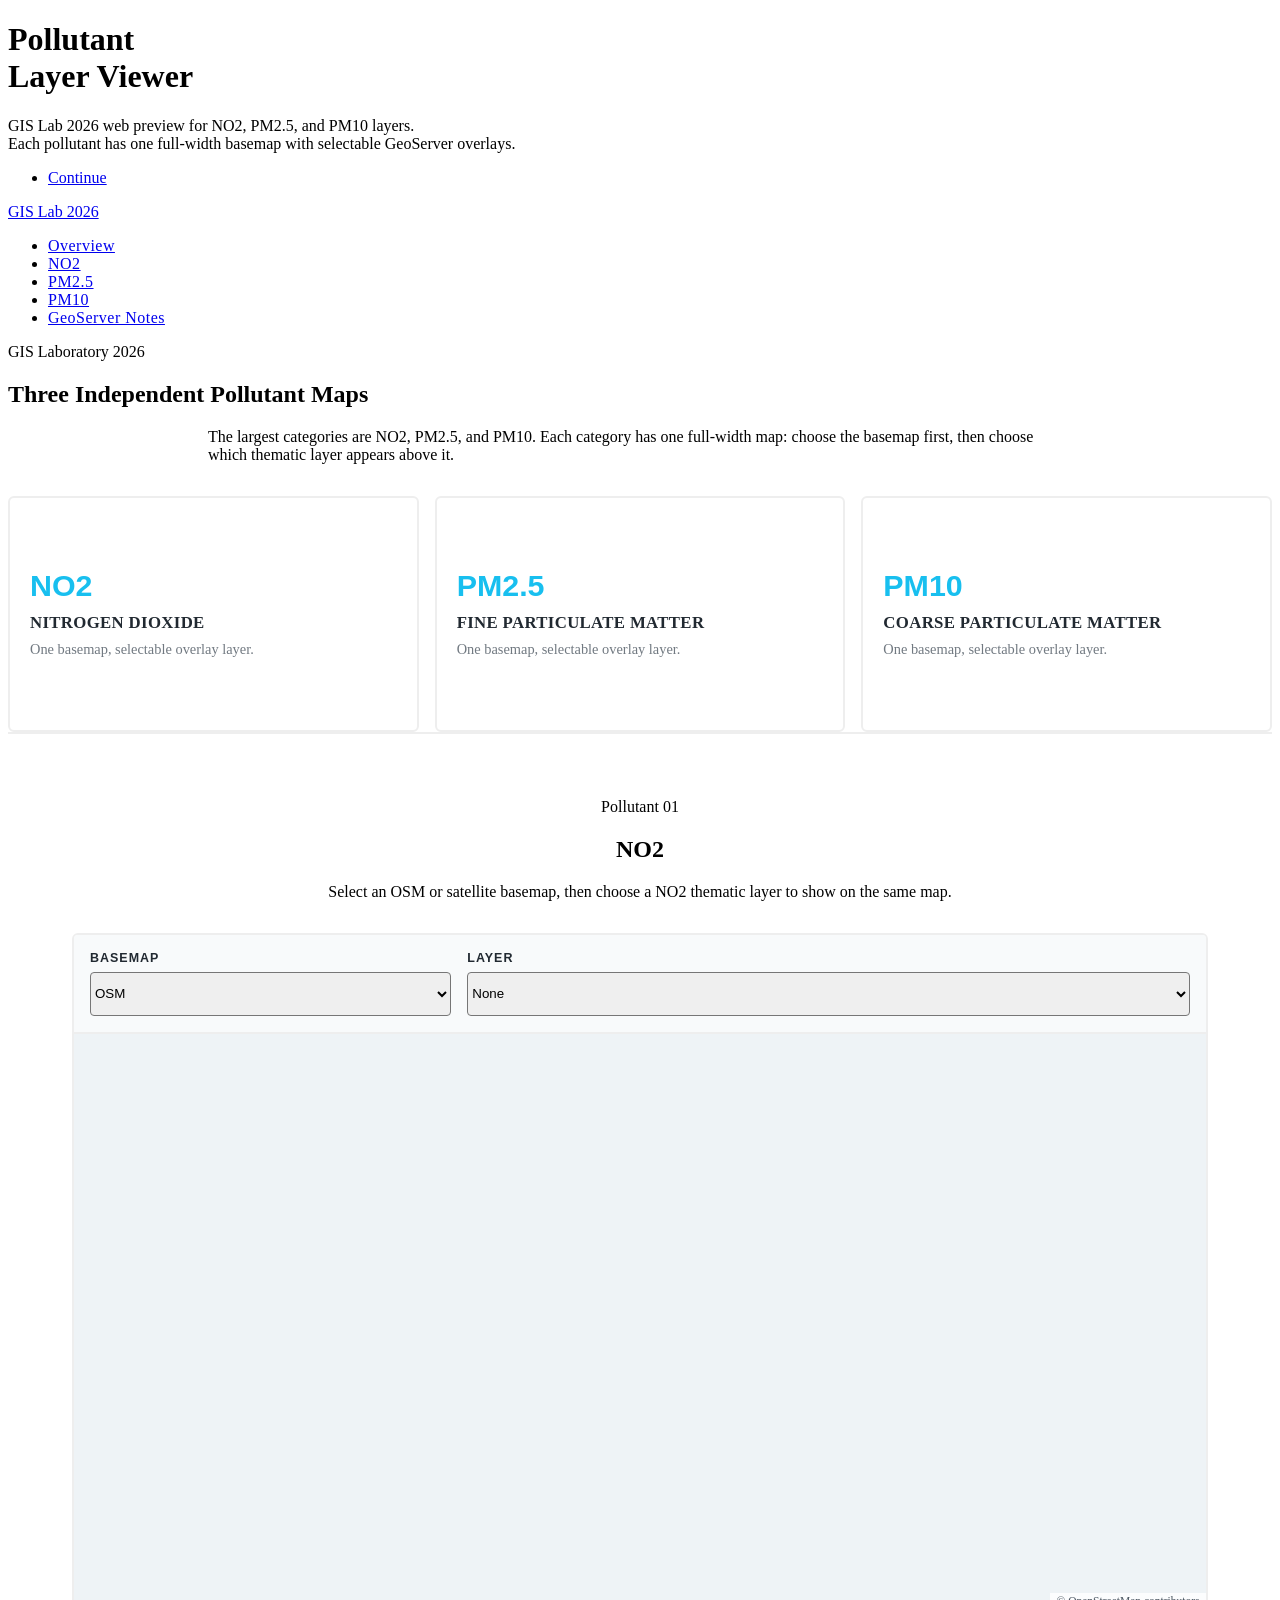
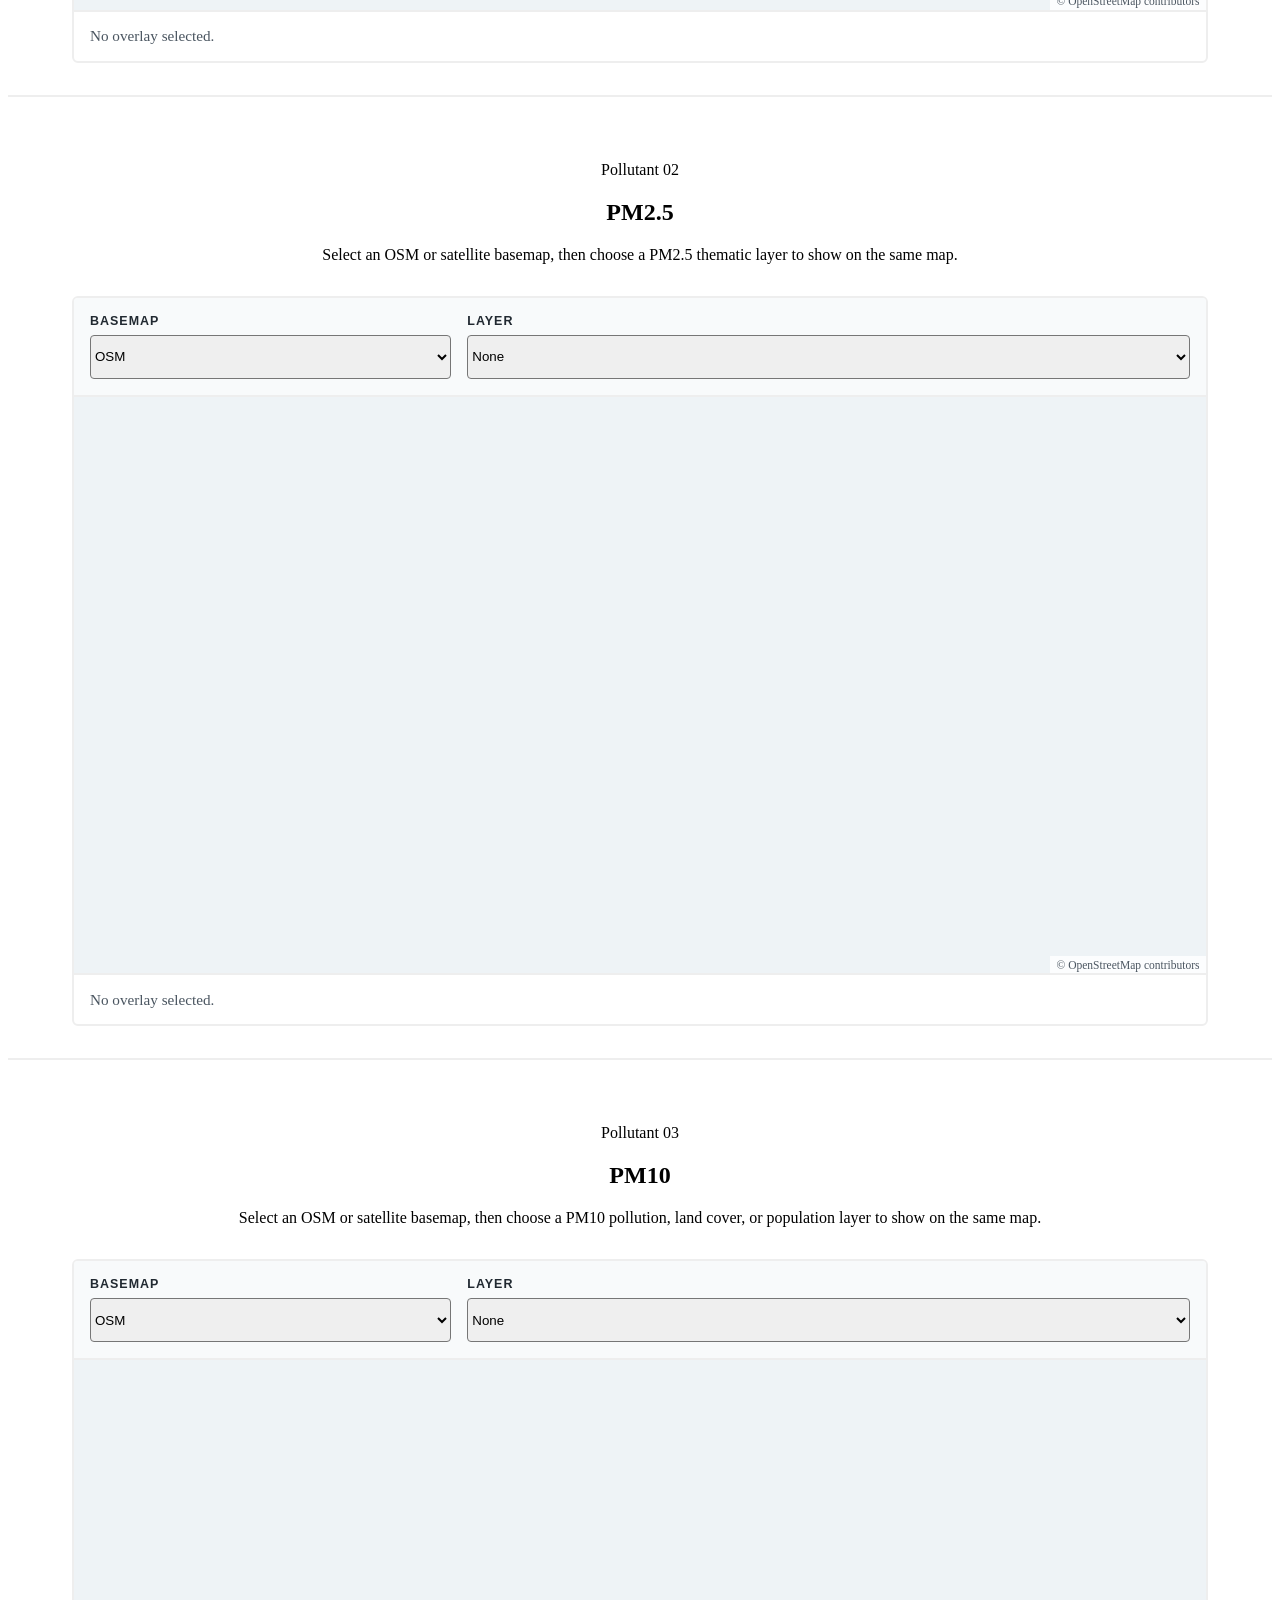
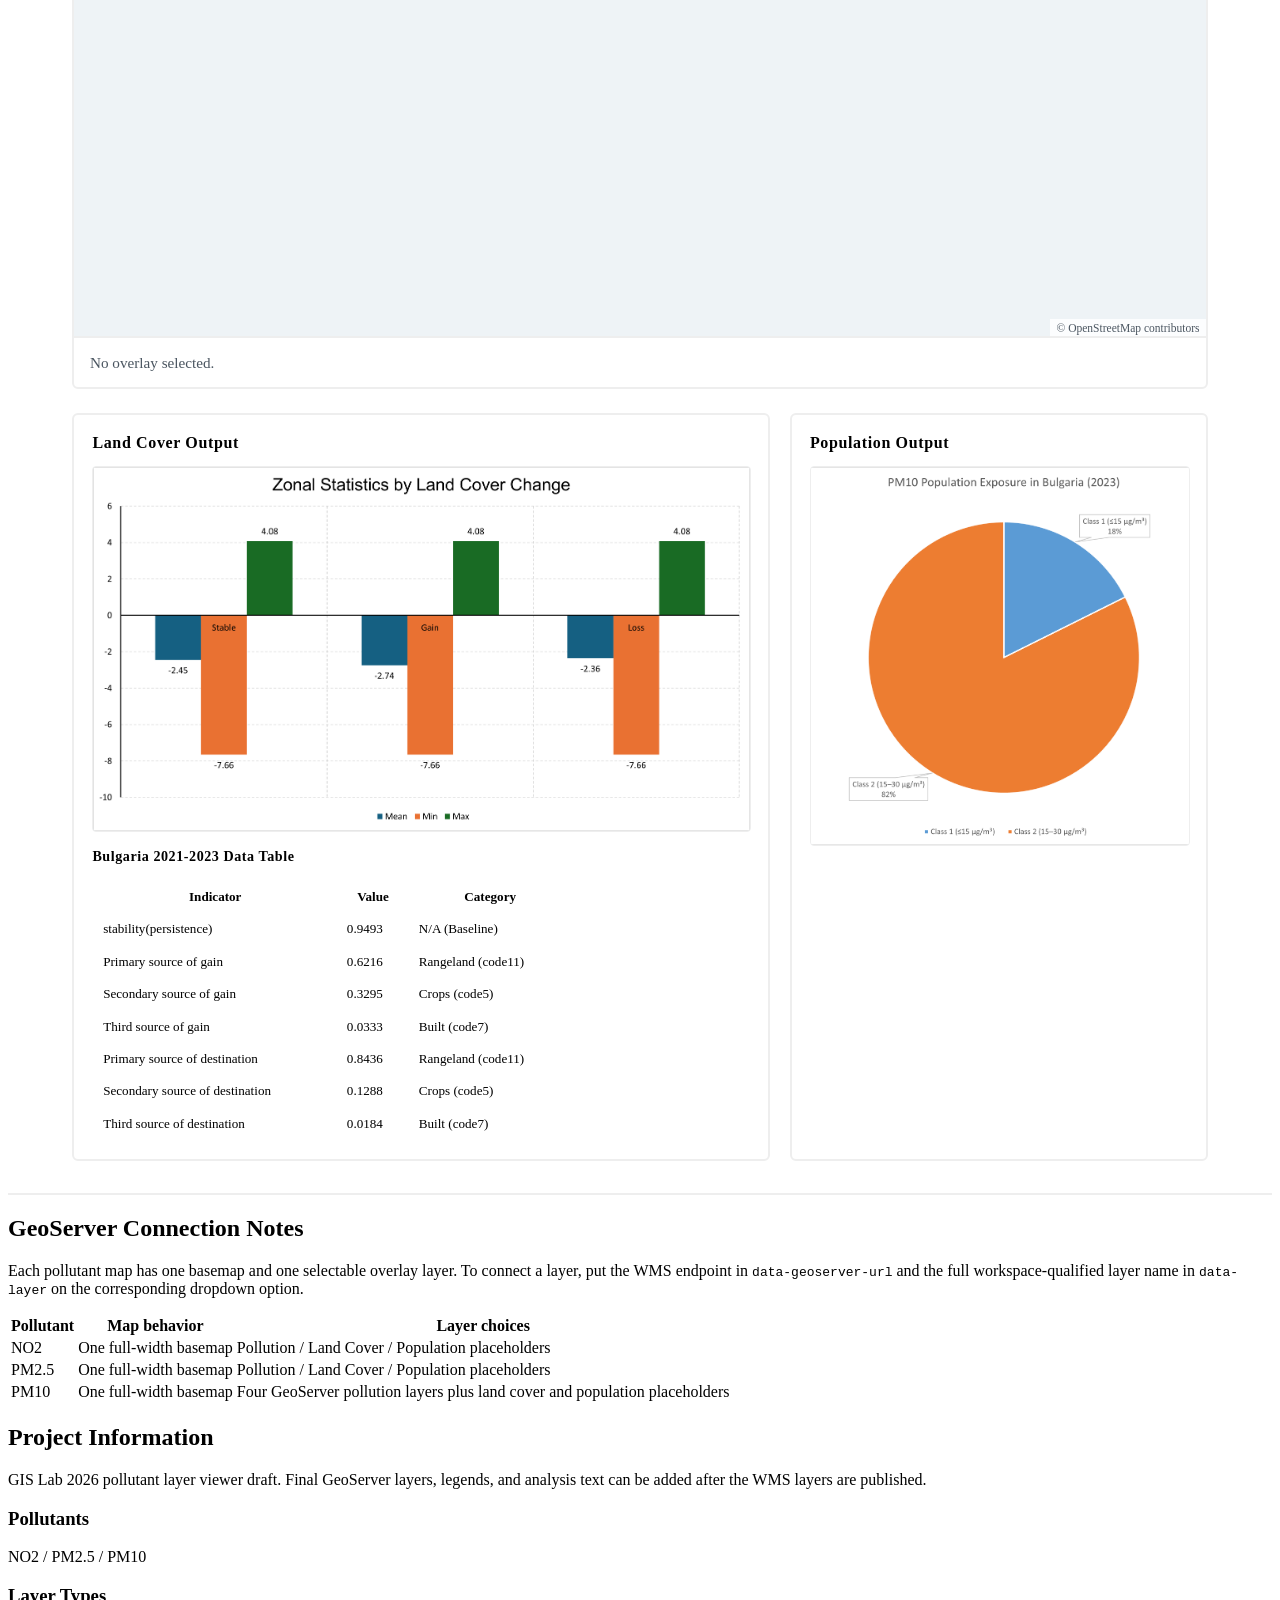
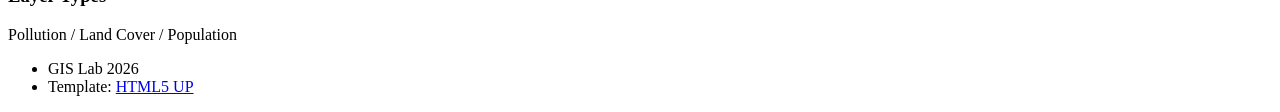
==== index.html @ b51a2e6c "Use one selectable map per pollutant" ====
<!DOCTYPE HTML>
<!--
	Massively by HTML5 UP
	html5up.net | @ajlkn
	Free for personal and commercial use under the CCA 3.0 license (html5up.net/license)
-->
<html>
	<head>
		<title>GIS Lab 2026 - Pollutant Layer Viewer</title>
		<meta charset="utf-8" />
		<meta name="viewport" content="width=device-width, initial-scale=1, user-scalable=no" />
		<link rel="stylesheet" href="assets/css/main.css" />
		<link rel="stylesheet" href="assets/css/custom.css?v=20260602-map3" />
		<noscript><link rel="stylesheet" href="assets/css/noscript.css" /></noscript>
	</head>
	<body class="is-preload">

		<div id="wrapper" class="fade-in">

			<div id="intro">
				<h1>Pollutant<br />Layer Viewer</h1>
				<p>GIS Lab 2026 web preview for NO2, PM2.5, and PM10 layers. <br />Each pollutant has one full-width basemap with selectable GeoServer overlays.</p>
				<ul class="actions">
					<li><a href="#main" class="button icon solid solo fa-arrow-down scrolly">Continue</a></li>
				</ul>
			</div>

			<header id="header">
				<a href="index.html" class="logo">GIS Lab 2026</a>
			</header>

			<nav id="nav">
				<ul class="links">
					<li class="active"><a href="#overview">Overview</a></li>
					<li><a href="#no2">NO2</a></li>
					<li><a href="#pm25">PM2.5</a></li>
					<li><a href="#pm10">PM10</a></li>
					<li><a href="#notes">GeoServer Notes</a></li>
				</ul>
			</nav>

			<div id="main">

				<article id="overview" class="post featured lab-overview">
					<header class="major">
						<span class="date">GIS Laboratory 2026</span>
						<h2>Three Independent Pollutant Maps</h2>
						<p>The largest categories are NO2, PM2.5, and PM10. Each category has one full-width map: choose the basemap first, then choose which thematic layer appears above it.</p>
					</header>
					<div class="summary-grid">
						<a class="summary-tile" href="#no2">
							<span class="summary-code">NO2</span>
							<strong>Nitrogen dioxide</strong>
							<small>One basemap, selectable overlay layer.</small>
						</a>
						<a class="summary-tile" href="#pm25">
							<span class="summary-code">PM2.5</span>
							<strong>Fine particulate matter</strong>
							<small>One basemap, selectable overlay layer.</small>
						</a>
						<a class="summary-tile" href="#pm10">
							<span class="summary-code">PM10</span>
							<strong>Coarse particulate matter</strong>
							<small>One basemap, selectable overlay layer.</small>
						</a>
					</div>
				</article>

				<section class="pollutant-section" id="no2">
					<header class="major section-heading">
						<span class="date">Pollutant 01</span>
						<h2>NO2</h2>
						<p>Select an OSM or satellite basemap, then choose a NO2 thematic layer to show on the same map.</p>
					</header>
					<div class="pollutant-map-shell">
						<div class="map-toolbar">
							<label for="no2-basemap">
								Basemap
								<select id="no2-basemap" class="basemap-select">
									<option value="osm">OSM</option>
									<option value="satellite">Satellite</option>
								</select>
							</label>
							<label for="no2-layer">
								Layer
								<select id="no2-layer" class="layer-select">
									<option value="none">None</option>
									<option value="pollution" data-label="NO2 Pollution" data-layer="your_workspace:no2_pollution" data-geoserver-url="">Pollution</option>
									<option value="landcover" data-label="NO2 Land Cover" data-layer="your_workspace:no2_landcover" data-geoserver-url="">Land Cover</option>
									<option value="population" data-label="NO2 Population" data-layer="your_workspace:no2_population" data-geoserver-url="">Population</option>
								</select>
							</label>
						</div>
						<div class="pollutant-map" id="no2-map" data-map-center-lat="42.7" data-map-center-lng="25.4" data-map-zoom="7"></div>
						<p class="map-status">No overlay selected.</p>
					</div>
				</section>

				<section class="pollutant-section" id="pm25">
					<header class="major section-heading">
						<span class="date">Pollutant 02</span>
						<h2>PM2.5</h2>
						<p>Select an OSM or satellite basemap, then choose a PM2.5 thematic layer to show on the same map.</p>
					</header>
					<div class="pollutant-map-shell">
						<div class="map-toolbar">
							<label for="pm25-basemap">
								Basemap
								<select id="pm25-basemap" class="basemap-select">
									<option value="osm">OSM</option>
									<option value="satellite">Satellite</option>
								</select>
							</label>
							<label for="pm25-layer">
								Layer
								<select id="pm25-layer" class="layer-select">
									<option value="none">None</option>
									<option value="pollution" data-label="PM2.5 Pollution" data-layer="your_workspace:pm25_pollution" data-geoserver-url="">Pollution</option>
									<option value="landcover" data-label="PM2.5 Land Cover" data-layer="your_workspace:pm25_landcover" data-geoserver-url="">Land Cover</option>
									<option value="population" data-label="PM2.5 Population" data-layer="your_workspace:pm25_population" data-geoserver-url="">Population</option>
								</select>
							</label>
						</div>
						<div class="pollutant-map" id="pm25-map" data-map-center-lat="42.7" data-map-center-lng="25.4" data-map-zoom="7"></div>
						<p class="map-status">No overlay selected.</p>
					</div>
				</section>

				<section class="pollutant-section" id="pm10">
					<header class="major section-heading">
						<span class="date">Pollutant 03</span>
						<h2>PM10</h2>
						<p>Select an OSM or satellite basemap, then choose a PM10 pollution, land cover, or population layer to show on the same map.</p>
					</header>
					<div class="pollutant-map-shell">
						<div class="map-toolbar">
							<label for="pm10-basemap">
								Basemap
								<select id="pm10-basemap" class="basemap-select">
									<option value="osm">OSM</option>
									<option value="satellite">Satellite</option>
								</select>
							</label>
							<label for="pm10-layer">
								Layer
								<select id="pm10-layer" class="layer-select">
									<option value="none">None</option>
									<optgroup label="Pollution">
										<option value="bg-2023-12" data-label="BG 2023 12" data-layer="Bulgaria_GIS_pm10_localtest:BG_2023_12" data-geoserver-url="http://localhost:8082/geoserver/Bulgaria_GIS_pm10_localtest/wms">BG 2023 12</option>
										<option value="average-2023" data-label="Average PM10 2023" data-layer="Bulgaria_GIS_pm10_localtest:Bulgaria_average_pm10_2023" data-geoserver-url="http://localhost:8082/geoserver/Bulgaria_GIS_pm10_localtest/wms">Average PM10 2023</option>
										<option value="amac" data-label="PM10 AMAC 2021-2023" data-layer="Bulgaria_GIS_pm10_localtest:Bulgaria_pm10_2021_2023_AMAC_map" data-geoserver-url="http://localhost:8082/geoserver/Bulgaria_GIS_pm10_localtest/wms">PM10 AMAC 2021-2023</option>
										<option value="concentration-2023" data-label="PM10 Concentration 2023" data-layer="Bulgaria_GIS_pm10_localtest:Bulgaria_pm10_concentration_map_2023" data-geoserver-url="http://localhost:8082/geoserver/Bulgaria_GIS_pm10_localtest/wms">PM10 Concentration 2023</option>
									</optgroup>
									<optgroup label="Land Cover">
										<option value="landcover" data-label="PM10 Land Cover" data-layer="your_workspace:pm10_landcover" data-geoserver-url="">Land Cover</option>
									</optgroup>
									<optgroup label="Population">
										<option value="population" data-label="PM10 Population" data-layer="your_workspace:pm10_population" data-geoserver-url="">Population</option>
									</optgroup>
								</select>
							</label>
						</div>
						<div class="pollutant-map" id="pm10-map" data-map-center-lat="42.7" data-map-center-lng="25.4" data-map-zoom="7"></div>
						<p class="map-status">No overlay selected.</p>
					</div>
					<div class="supporting-grid">
						<article class="supporting-output">
							<h3>Land Cover Output</h3>
							<img src="assets/data/landcover/zonal-statistics-lcc.png" alt="Zonal Statistics by Land Cover Change" />
							<h4>Bulgaria 2021-2023 Data Table</h4>
							<div class="table-wrapper">
								<table class="compact-data-table">
									<thead>
										<tr>
											<th>Indicator</th>
											<th>Value</th>
											<th>Category</th>
										</tr>
									</thead>
									<tbody>
										<tr><td>stability(persistence)</td><td>0.9493</td><td>N/A (Baseline)</td></tr>
										<tr><td>Primary source of gain</td><td>0.6216</td><td>Rangeland (code11)</td></tr>
										<tr><td>Secondary source of gain</td><td>0.3295</td><td>Crops (code5)</td></tr>
										<tr><td>Third source of gain</td><td>0.0333</td><td>Built (code7)</td></tr>
										<tr><td>Primary source of destination</td><td>0.8436</td><td>Rangeland (code11)</td></tr>
										<tr><td>Secondary source of destination</td><td>0.1288</td><td>Crops (code5)</td></tr>
										<tr><td>Third source of destination</td><td>0.0184</td><td>Built (code7)</td></tr>
									</tbody>
								</table>
							</div>
						</article>
						<article class="supporting-output">
							<h3>Population Output</h3>
							<img src="assets/data/population/pm10-population-exposure.png" alt="PM10 Population Exposure in Bulgaria 2023" />
						</article>
					</div>
				</section>

				<section class="post lab-notes" id="notes">
					<header>
						<h2>GeoServer Connection Notes</h2>
					</header>
					<p>Each pollutant map has one basemap and one selectable overlay layer. To connect a layer, put the WMS endpoint in <code>data-geoserver-url</code> and the full workspace-qualified layer name in <code>data-layer</code> on the corresponding dropdown option.</p>
					<table>
						<thead>
							<tr>
								<th>Pollutant</th>
								<th>Map behavior</th>
								<th>Layer choices</th>
							</tr>
						</thead>
						<tbody>
							<tr>
								<td>NO2</td>
								<td>One full-width basemap</td>
								<td>Pollution / Land Cover / Population placeholders</td>
							</tr>
							<tr>
								<td>PM2.5</td>
								<td>One full-width basemap</td>
								<td>Pollution / Land Cover / Population placeholders</td>
							</tr>
							<tr>
								<td>PM10</td>
								<td>One full-width basemap</td>
								<td>Four GeoServer pollution layers plus land cover and population placeholders</td>
							</tr>
						</tbody>
					</table>
				</section>

			</div>

			<footer id="footer">
				<section>
					<h2>Project Information</h2>
					<p>GIS Lab 2026 pollutant layer viewer draft. Final GeoServer layers, legends, and analysis text can be added after the WMS layers are published.</p>
				</section>
				<section class="split contact">
					<section>
						<h3>Pollutants</h3>
						<p>NO2 / PM2.5 / PM10</p>
					</section>
					<section>
						<h3>Layer Types</h3>
						<p>Pollution / Land Cover / Population</p>
					</section>
				</section>
			</footer>

			<div id="copyright">
				<ul><li>GIS Lab 2026</li><li>Template: <a href="https://html5up.net">HTML5 UP</a></li></ul>
			</div>

		</div>

		<script src="assets/js/jquery.min.js"></script>
		<script src="assets/js/jquery.scrollex.min.js"></script>
		<script src="assets/js/jquery.scrolly.min.js"></script>
		<script src="assets/js/browser.min.js"></script>
		<script src="assets/js/breakpoints.min.js"></script>
		<script src="assets/js/util.js"></script>
		<script src="assets/js/main.js"></script>
		<script src="assets/js/map-demo.js?v=20260602-map3"></script>

	</body>
</html>
---- assets/css/custom.css ----
html {
	scroll-behavior: smooth;
}

#intro h1 {
	letter-spacing: 0;
}

#nav .links a {
	letter-spacing: 0.03em;
}

.lab-overview .major p,
.section-heading p {
	max-width: 54rem;
	margin-left: auto;
	margin-right: auto;
}

.summary-grid {
	display: grid;
	grid-template-columns: repeat(3, minmax(0, 1fr));
	gap: 1rem;
	margin-top: 2rem;
}

.summary-tile {
	border: solid 2px #eeeeee;
	border-radius: 6px;
	padding: 1.25rem;
	text-align: left;
	text-decoration: none;
	transition: border-color 0.2s ease, transform 0.2s ease;
	min-height: 12rem;
	display: flex;
	flex-direction: column;
	justify-content: center;
}

.summary-tile:hover {
	border-color: #18bfef;
	transform: translateY(-2px);
}

.summary-code {
	color: #18bfef;
	font-family: "Source Sans Pro", Helvetica, sans-serif;
	font-size: 1.9rem;
	font-weight: 900;
	line-height: 1;
	margin-bottom: 0.8rem;
}

.summary-tile strong {
	color: #212931;
	font-size: 1.05rem;
	letter-spacing: 0.02em;
	text-transform: uppercase;
}

.summary-tile small {
	color: #717981;
	font-size: 0.9rem;
	margin-top: 0.5rem;
}

.pollutant-section {
	padding: 4rem 4rem 2rem 4rem;
	border-top: solid 2px #eeeeee;
}

.section-heading {
	margin-bottom: 2rem;
	text-align: center;
}

.pollutant-map-shell {
	border: solid 2px #eeeeee;
	border-radius: 6px;
	background: #ffffff;
	overflow: hidden;
}

.map-toolbar {
	display: grid;
	grid-template-columns: minmax(0, 1fr) minmax(0, 2fr);
	gap: 1rem;
	padding: 1rem;
	background: #f8fafb;
	border-bottom: solid 2px #eeeeee;
}

.map-toolbar label {
	color: #212931;
	font-family: "Source Sans Pro", Helvetica, sans-serif;
	font-size: 0.78rem;
	font-weight: 900;
	letter-spacing: 0.08em;
	margin: 0;
	text-transform: uppercase;
}

.map-toolbar select {
	height: 2.75rem;
	margin-top: 0.45rem;
	width: 100%;
	border-radius: 4px;
}

.pollutant-map {
	width: 100%;
	height: 36rem;
	background: #eef3f6;
	overflow: hidden;
	position: relative;
}

.simple-map-tile {
	height: 256px;
	position: absolute;
	width: 256px;
}

.simple-map-overlay {
	height: 100%;
	inset: 0;
	object-fit: fill;
	pointer-events: none;
	position: absolute;
	width: 100%;
	z-index: 2;
}

.map-attribution {
	background: rgba(255, 255, 255, 0.86);
	bottom: 0;
	color: #4a5560;
	font-size: 0.72rem;
	padding: 0.15rem 0.4rem;
	position: absolute;
	right: 0;
	z-index: 3;
}

.map-status {
	border-top: solid 2px #eeeeee;
	color: #4a5560;
	font-size: 0.95rem;
	line-height: 1.45;
	margin: 0;
	padding: 0.85rem 1rem;
}

.supporting-grid {
	display: grid;
	grid-template-columns: minmax(0, 1.25fr) minmax(0, 0.75fr);
	gap: 1.25rem;
	margin-top: 1.5rem;
}

.supporting-output {
	border: solid 2px #eeeeee;
	border-radius: 6px;
	background: #ffffff;
	padding: 1.15rem;
}

.supporting-output h3 {
	font-size: 1rem;
	letter-spacing: 0.04em;
	margin: 0 0 0.9rem 0;
}

.supporting-output h4 {
	font-size: 0.88rem;
	letter-spacing: 0.04em;
	margin: 1rem 0 0.6rem 0;
}

.supporting-output img {
	display: block;
	width: 100%;
	max-height: 24rem;
	object-fit: contain;
	background: #f4f7f9;
	border: solid 1px #eeeeee;
	border-radius: 4px;
}

.table-wrapper {
	overflow-x: auto;
	margin-top: 0.9rem;
}

.compact-data-table {
	font-size: 0.82rem;
	margin-bottom: 0;
	min-width: 30rem;
}

.compact-data-table th,
.compact-data-table td {
	padding: 0.45rem 0.55rem;
	vertical-align: top;
}

.lab-notes {
	border-top: solid 2px #eeeeee;
}

.lab-notes h2 {
	letter-spacing: 0;
}

@media screen and (max-width: 980px) {
	.summary-grid,
	.supporting-grid {
		grid-template-columns: 1fr;
	}

	.pollutant-section {
		padding: 3rem 2rem 1rem 2rem;
	}

	.pollutant-map {
		height: 30rem;
	}
}

@media screen and (max-width: 640px) {
	.map-toolbar {
		grid-template-columns: 1fr;
	}
}

@media screen and (max-width: 480px) {
	.summary-code {
		font-size: 1.5rem;
	}

	.pollutant-map {
		height: 23rem;
	}

	.supporting-output img {
		max-height: 16rem;
	}
}
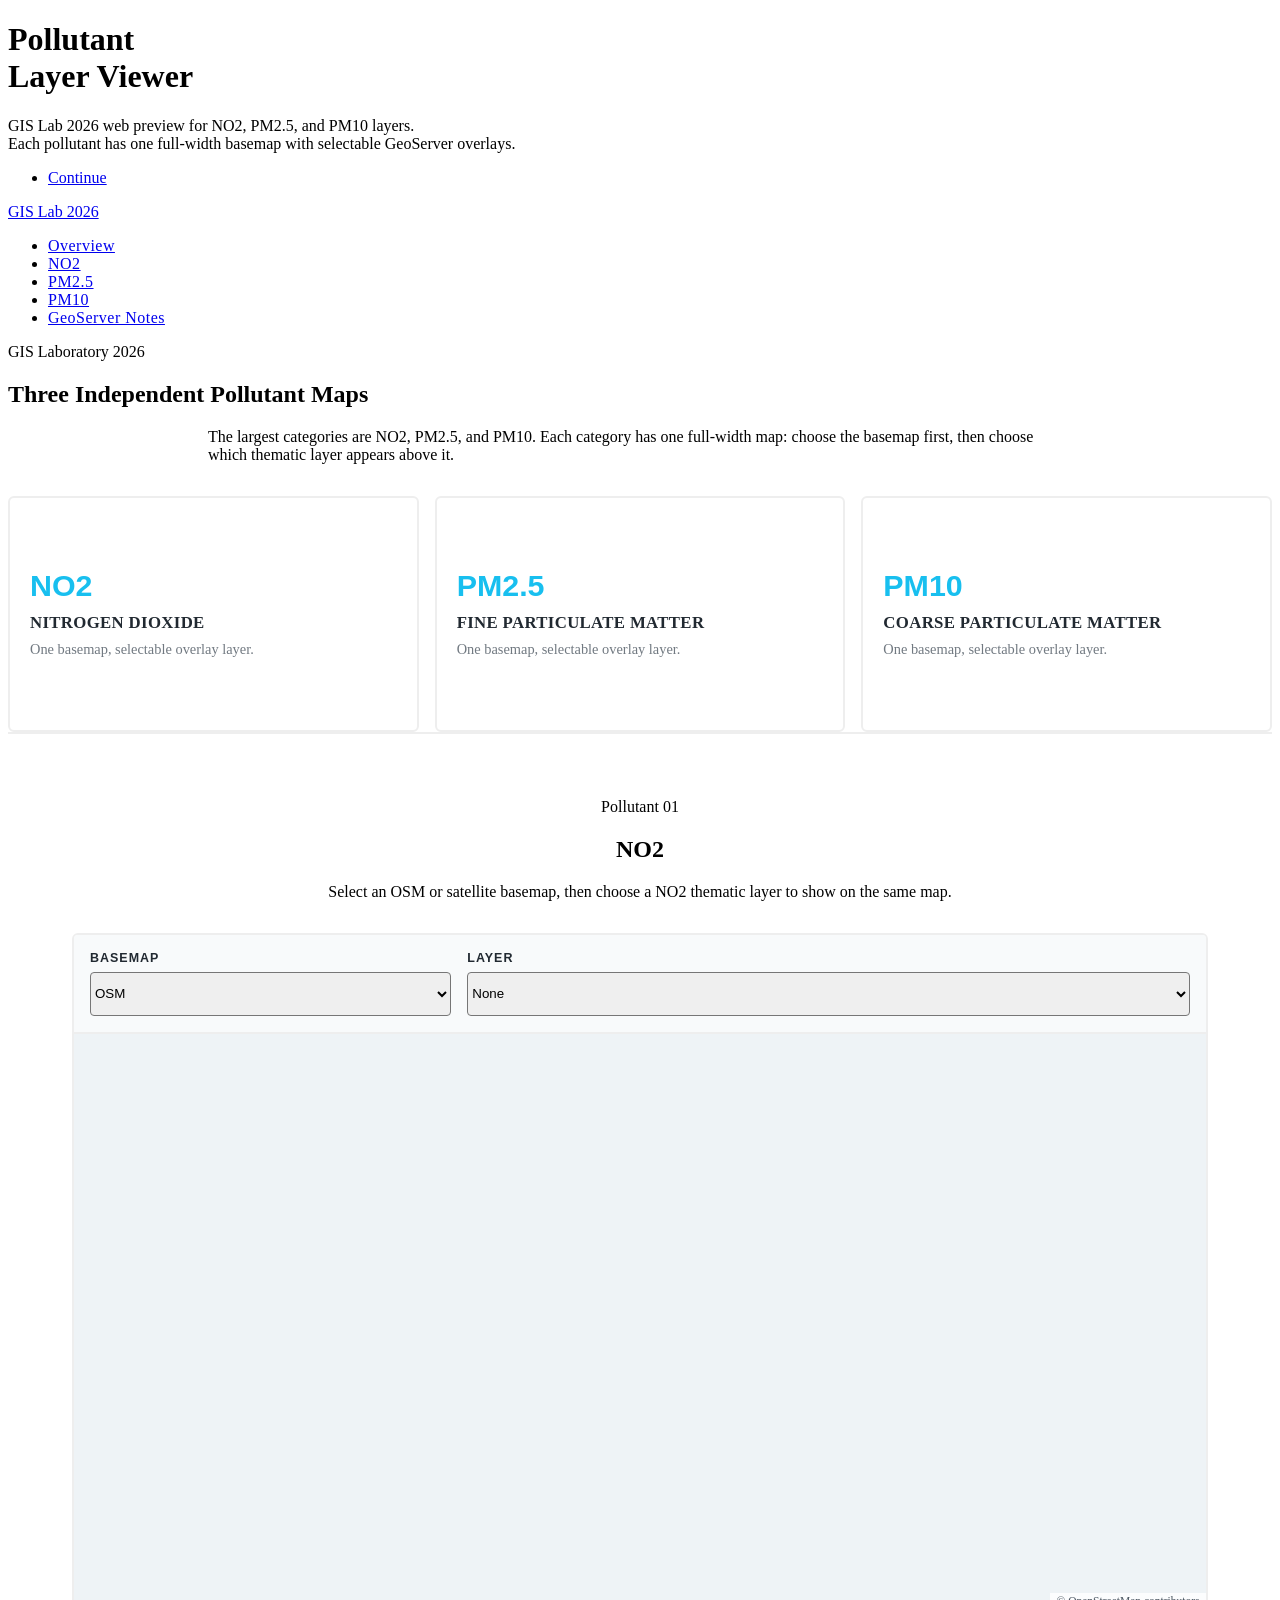
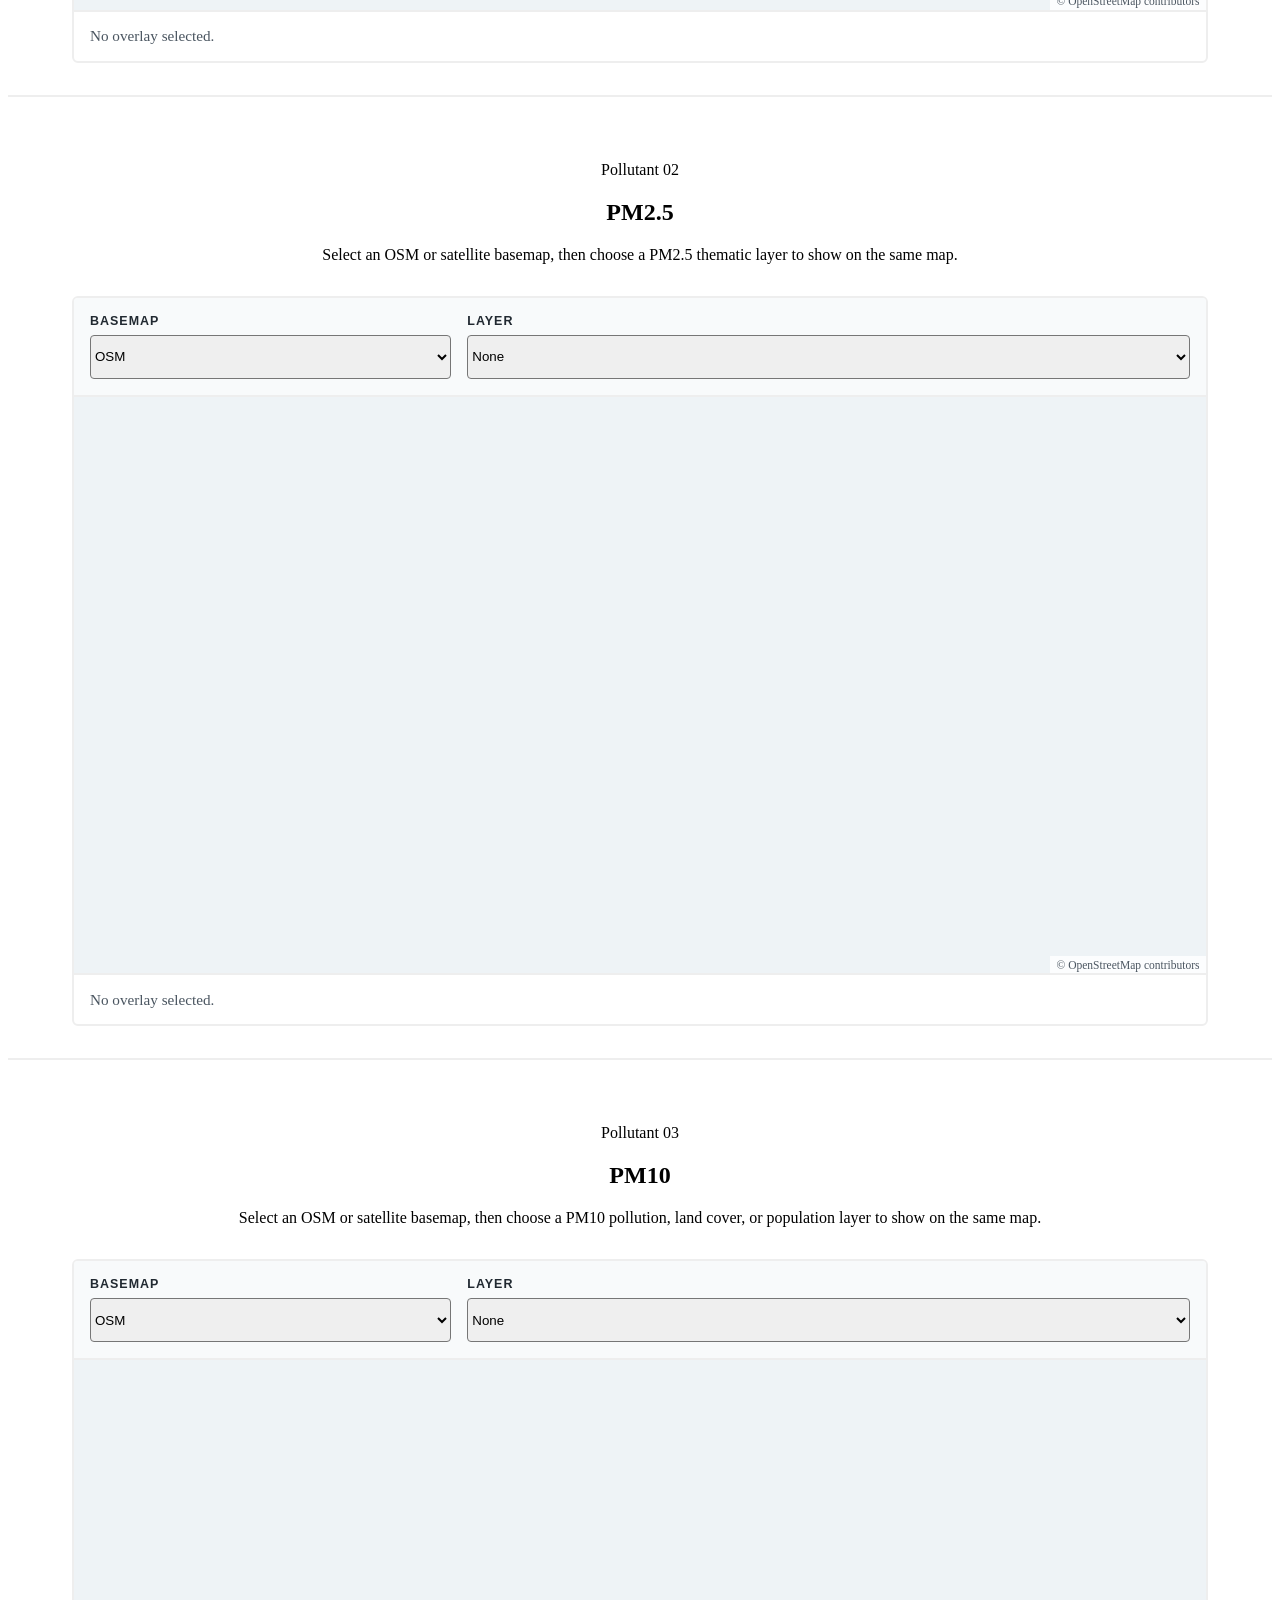
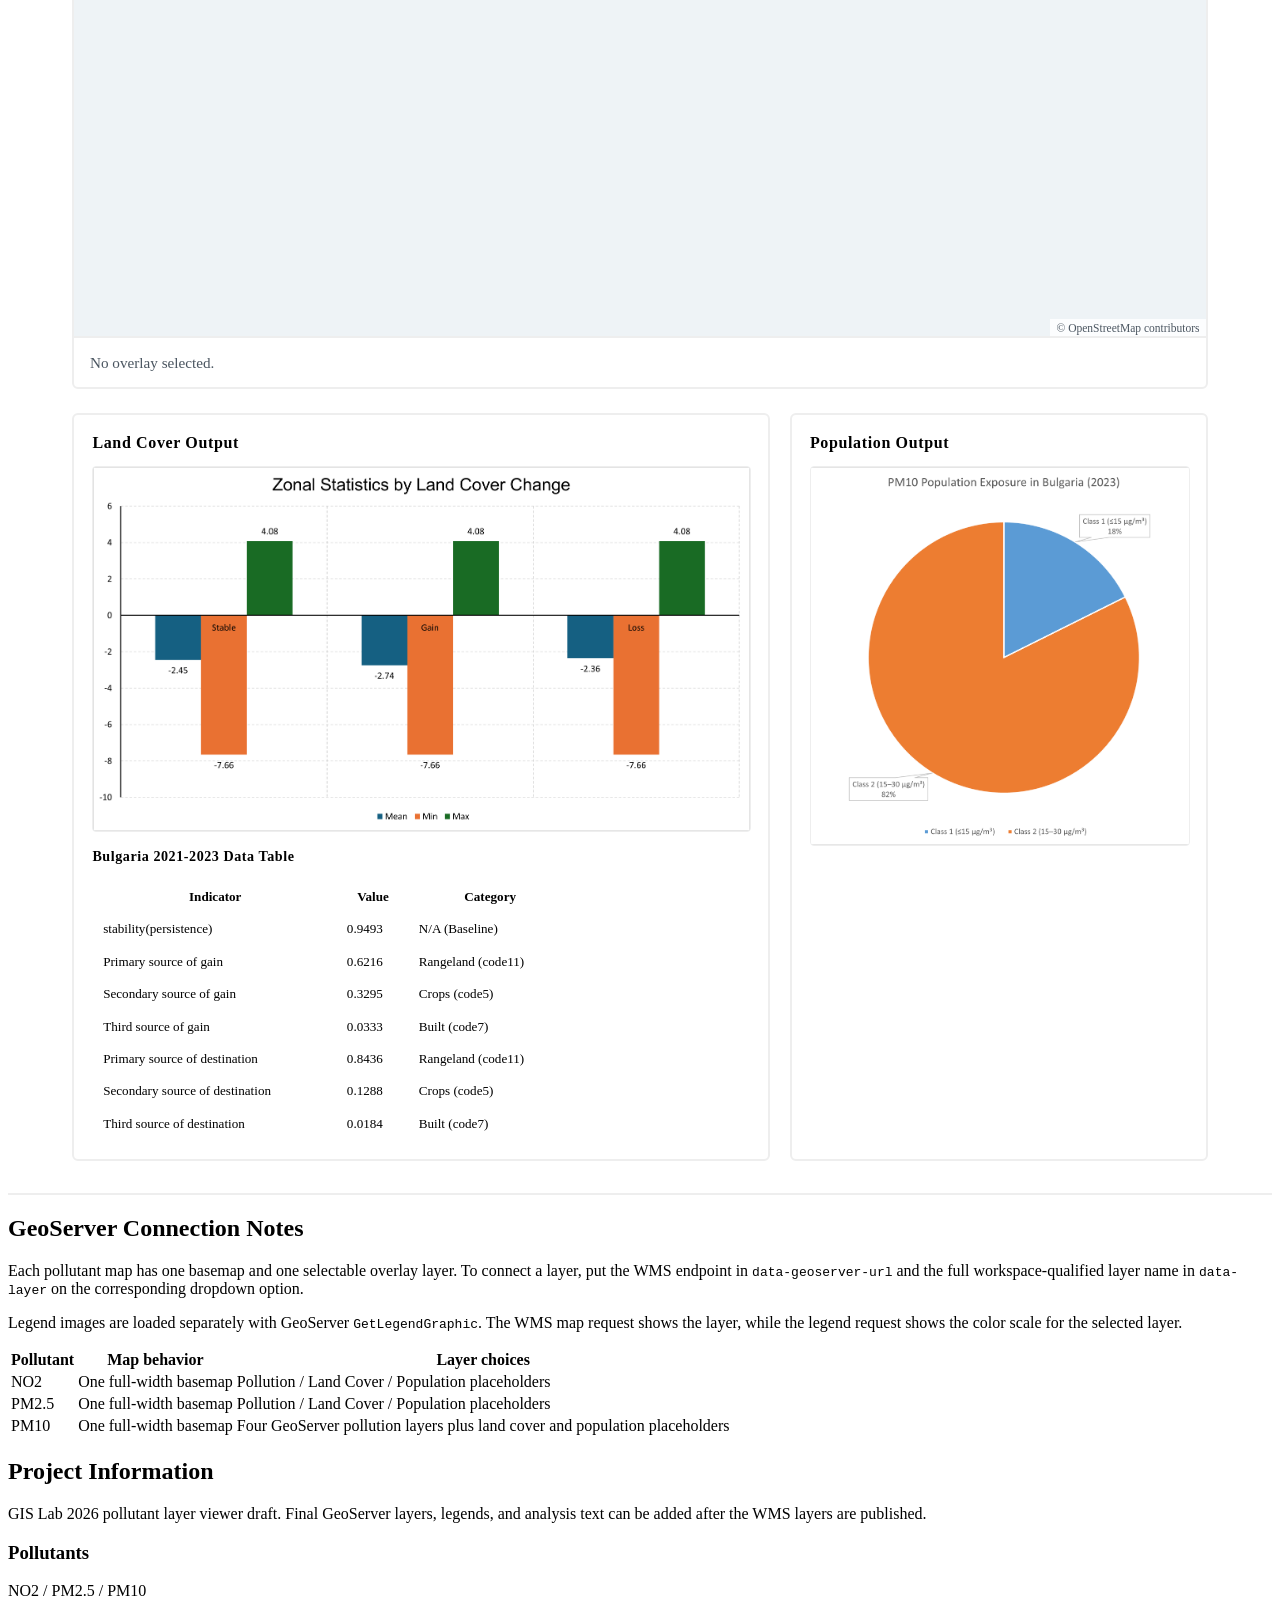
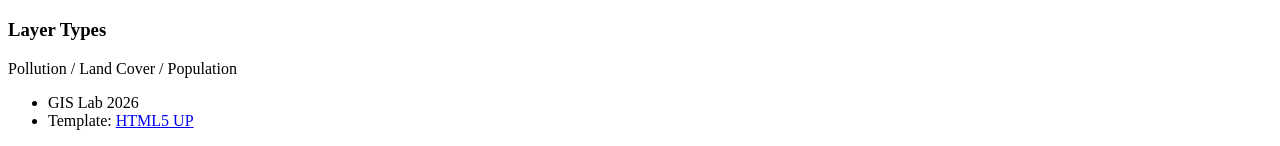
==== commit b48bb4ea: "Show GeoServer legends for selected layers" ====
--- a/index.html
+++ b/index.html
@@ -201,6 +201,7 @@
 						<h2>GeoServer Connection Notes</h2>
 					</header>
 					<p>Each pollutant map has one basemap and one selectable overlay layer. To connect a layer, put the WMS endpoint in <code>data-geoserver-url</code> and the full workspace-qualified layer name in <code>data-layer</code> on the corresponding dropdown option.</p>
+					<p>Legend images are loaded separately with GeoServer <code>GetLegendGraphic</code>. The WMS map request shows the layer, while the legend request shows the color scale for the selected layer.</p>
 					<table>
 						<thead>
 							<tr>
--- a/assets/css/custom.css
+++ b/assets/css/custom.css
@@ -151,6 +151,27 @@
 	padding: 0.85rem 1rem;
 }
 
+.map-legend {
+	border-top: solid 2px #eeeeee;
+	background: #ffffff;
+	padding: 1rem;
+}
+
+.map-legend h4 {
+	font-size: 0.85rem;
+	letter-spacing: 0.04em;
+	margin: 0 0 0.65rem 0;
+}
+
+.map-legend img {
+	display: block;
+	max-width: 100%;
+	background: #ffffff;
+	border: solid 1px #eeeeee;
+	border-radius: 4px;
+	padding: 0.45rem;
+}
+
 .supporting-grid {
 	display: grid;
 	grid-template-columns: minmax(0, 1.25fr) minmax(0, 0.75fr);
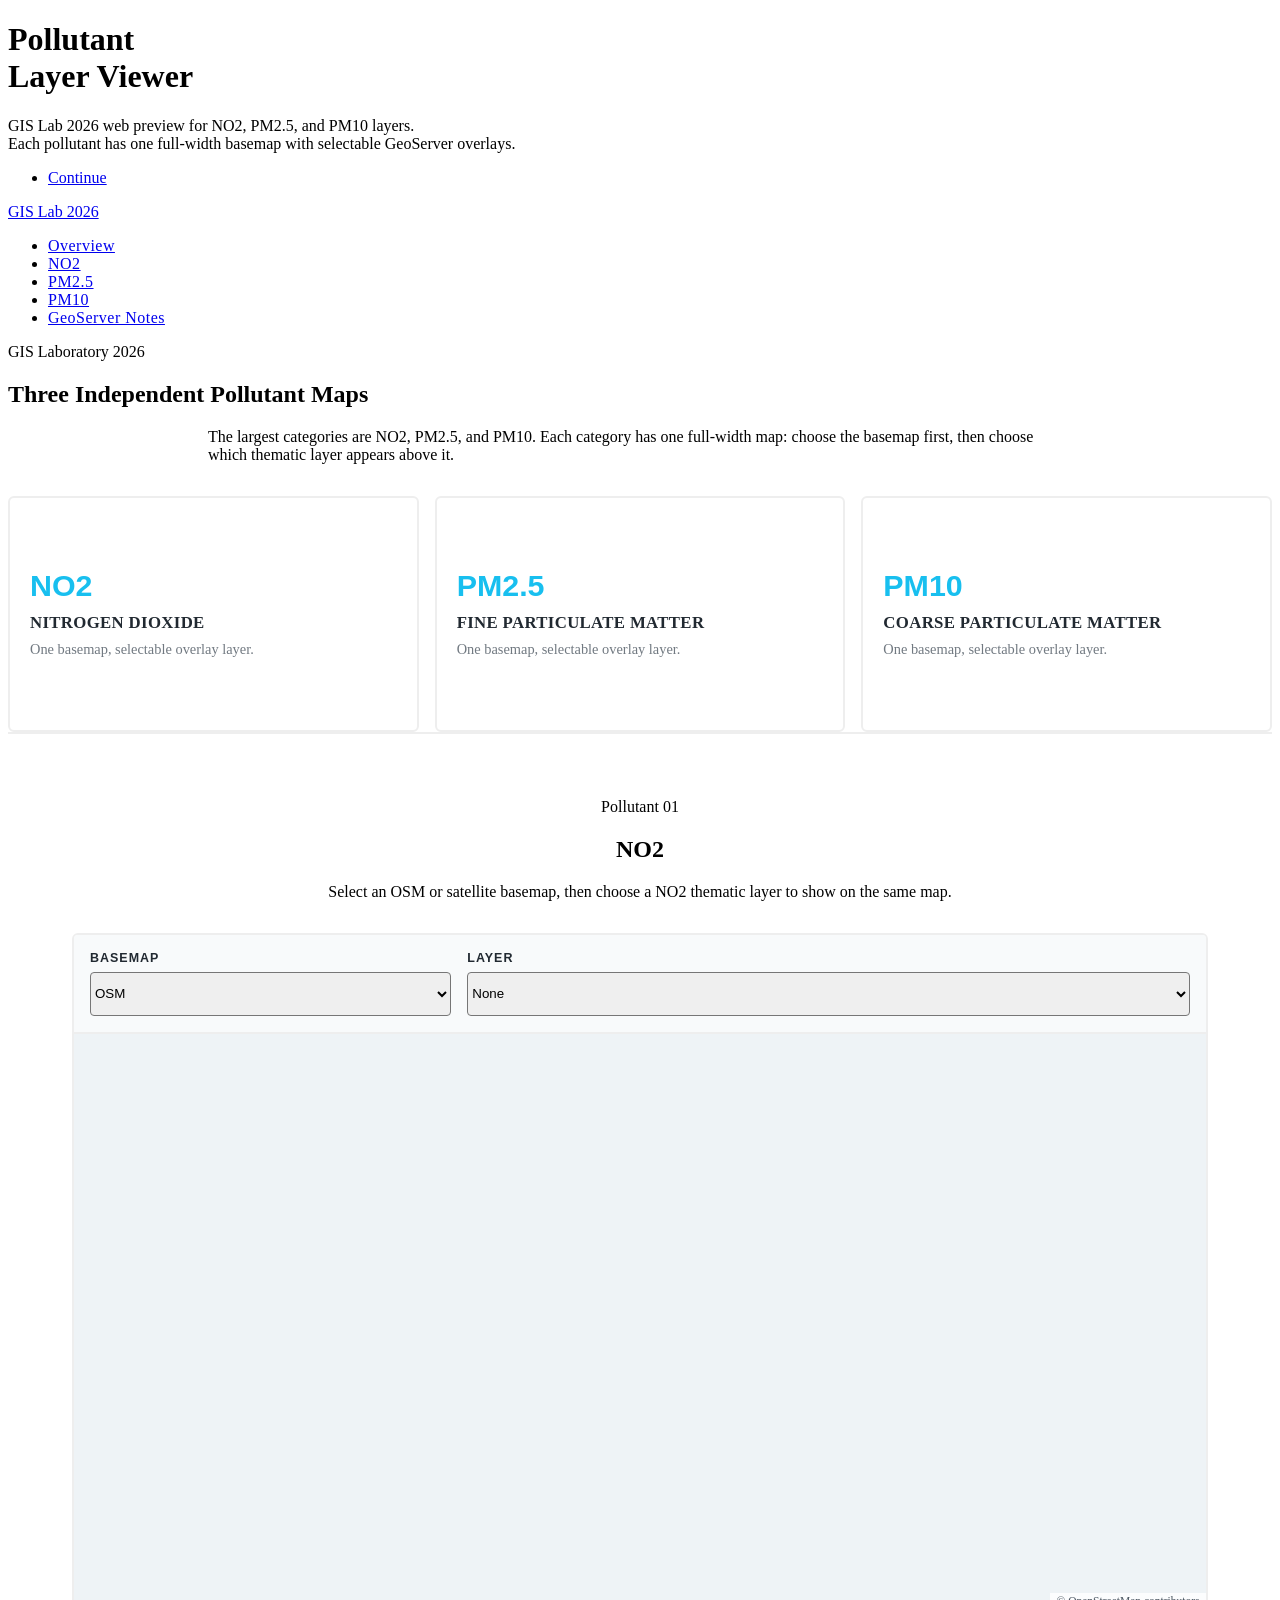
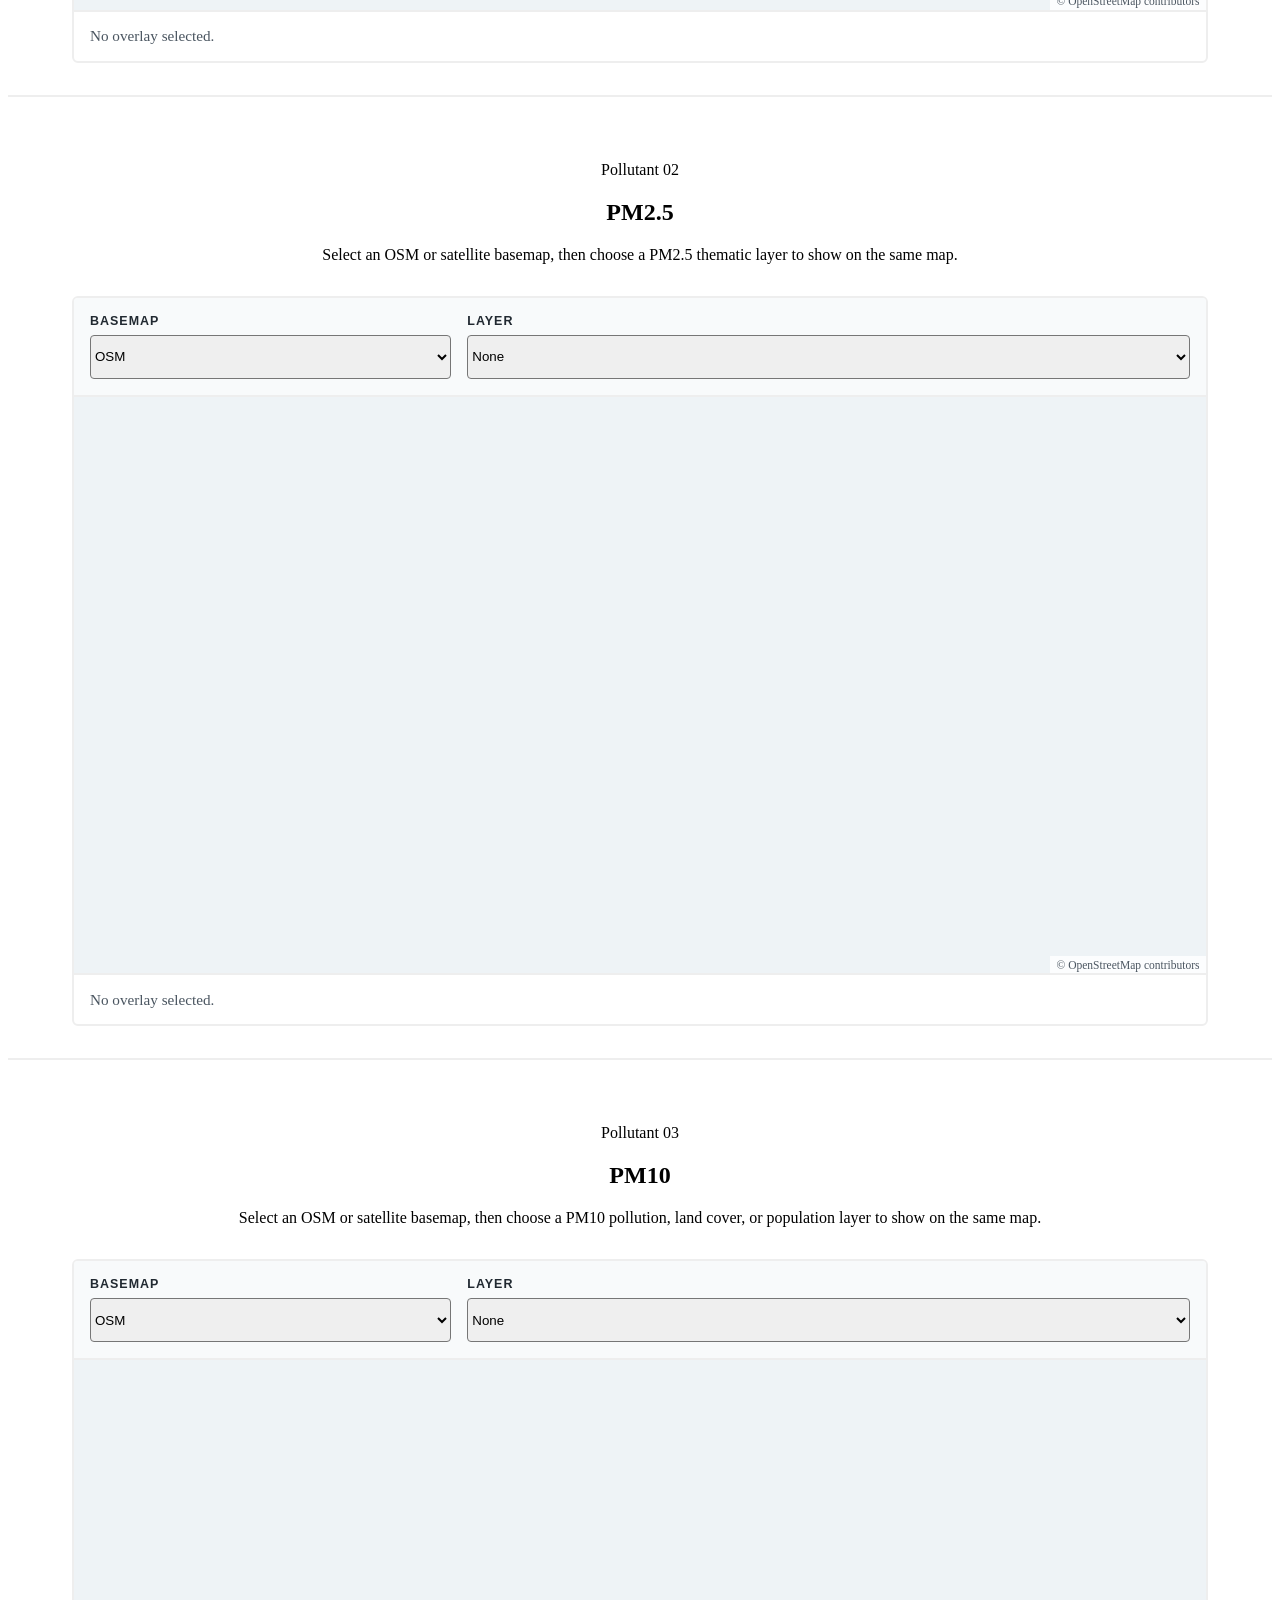
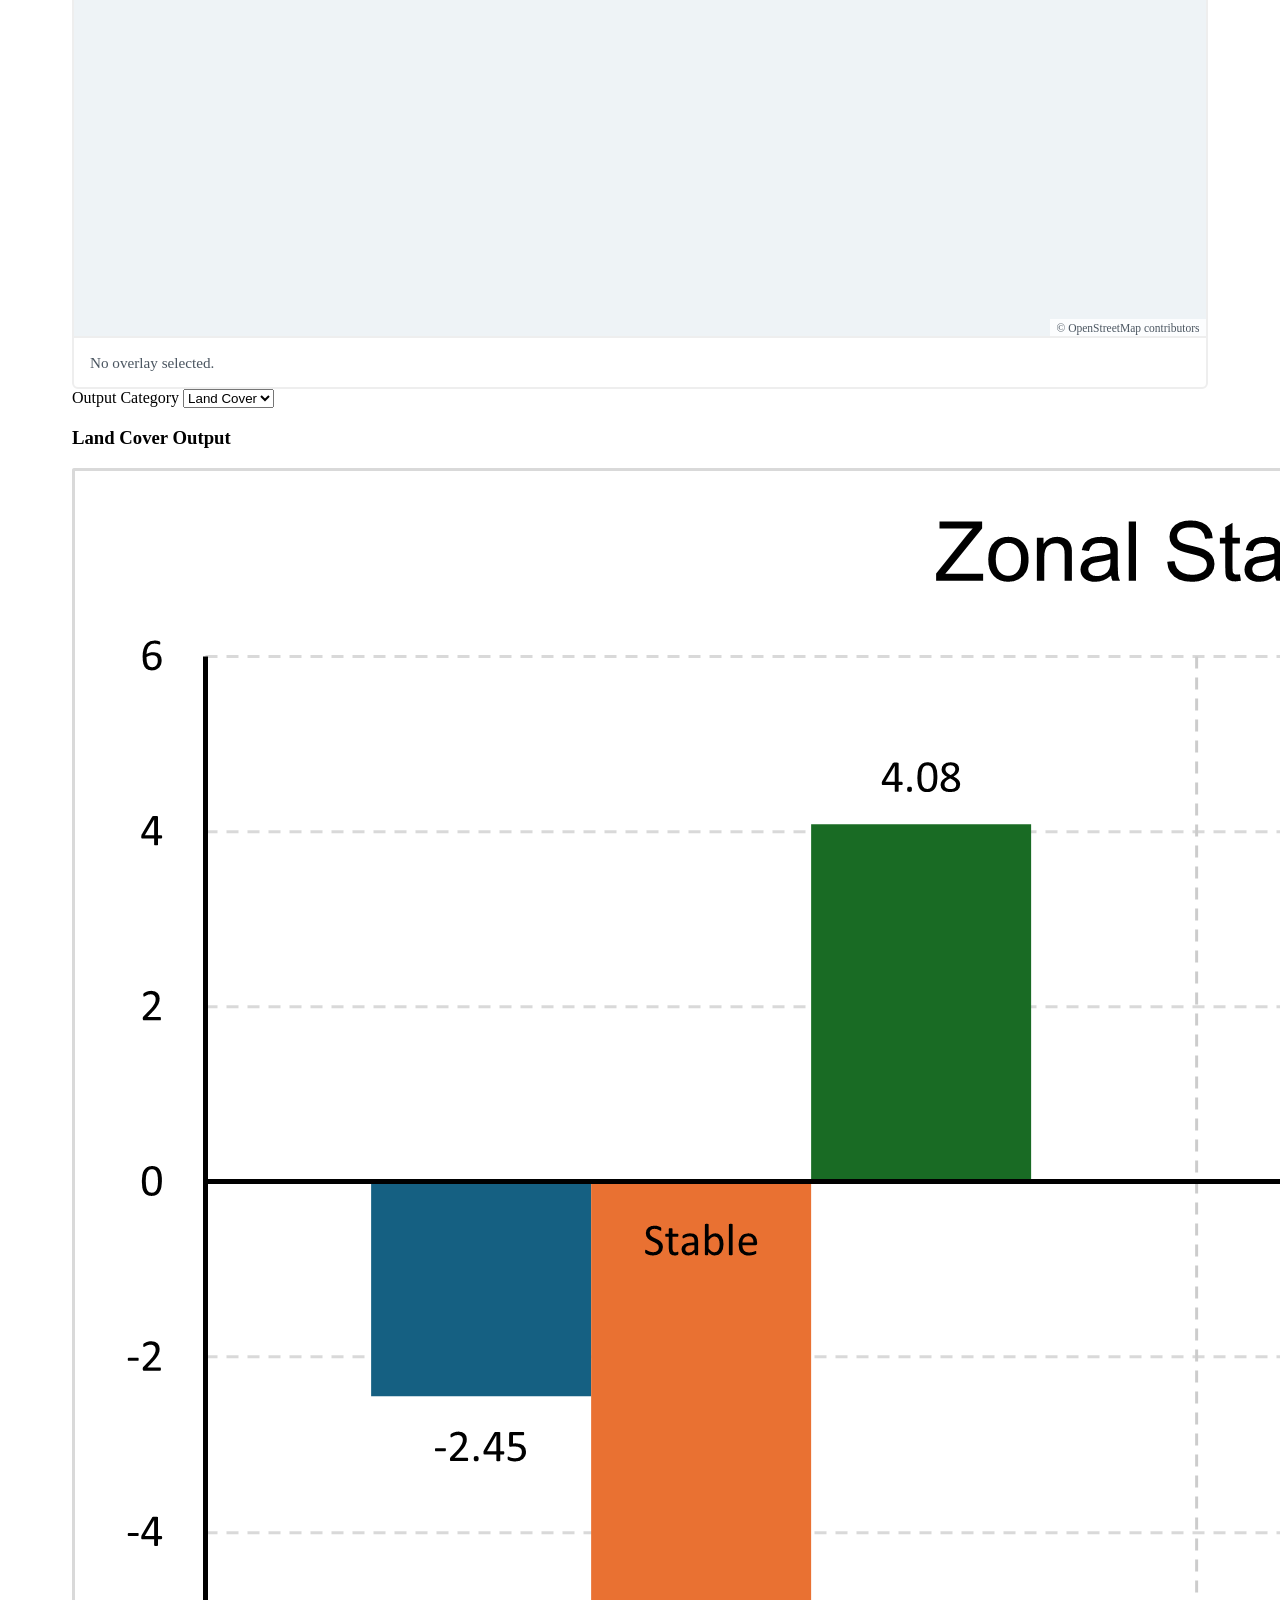
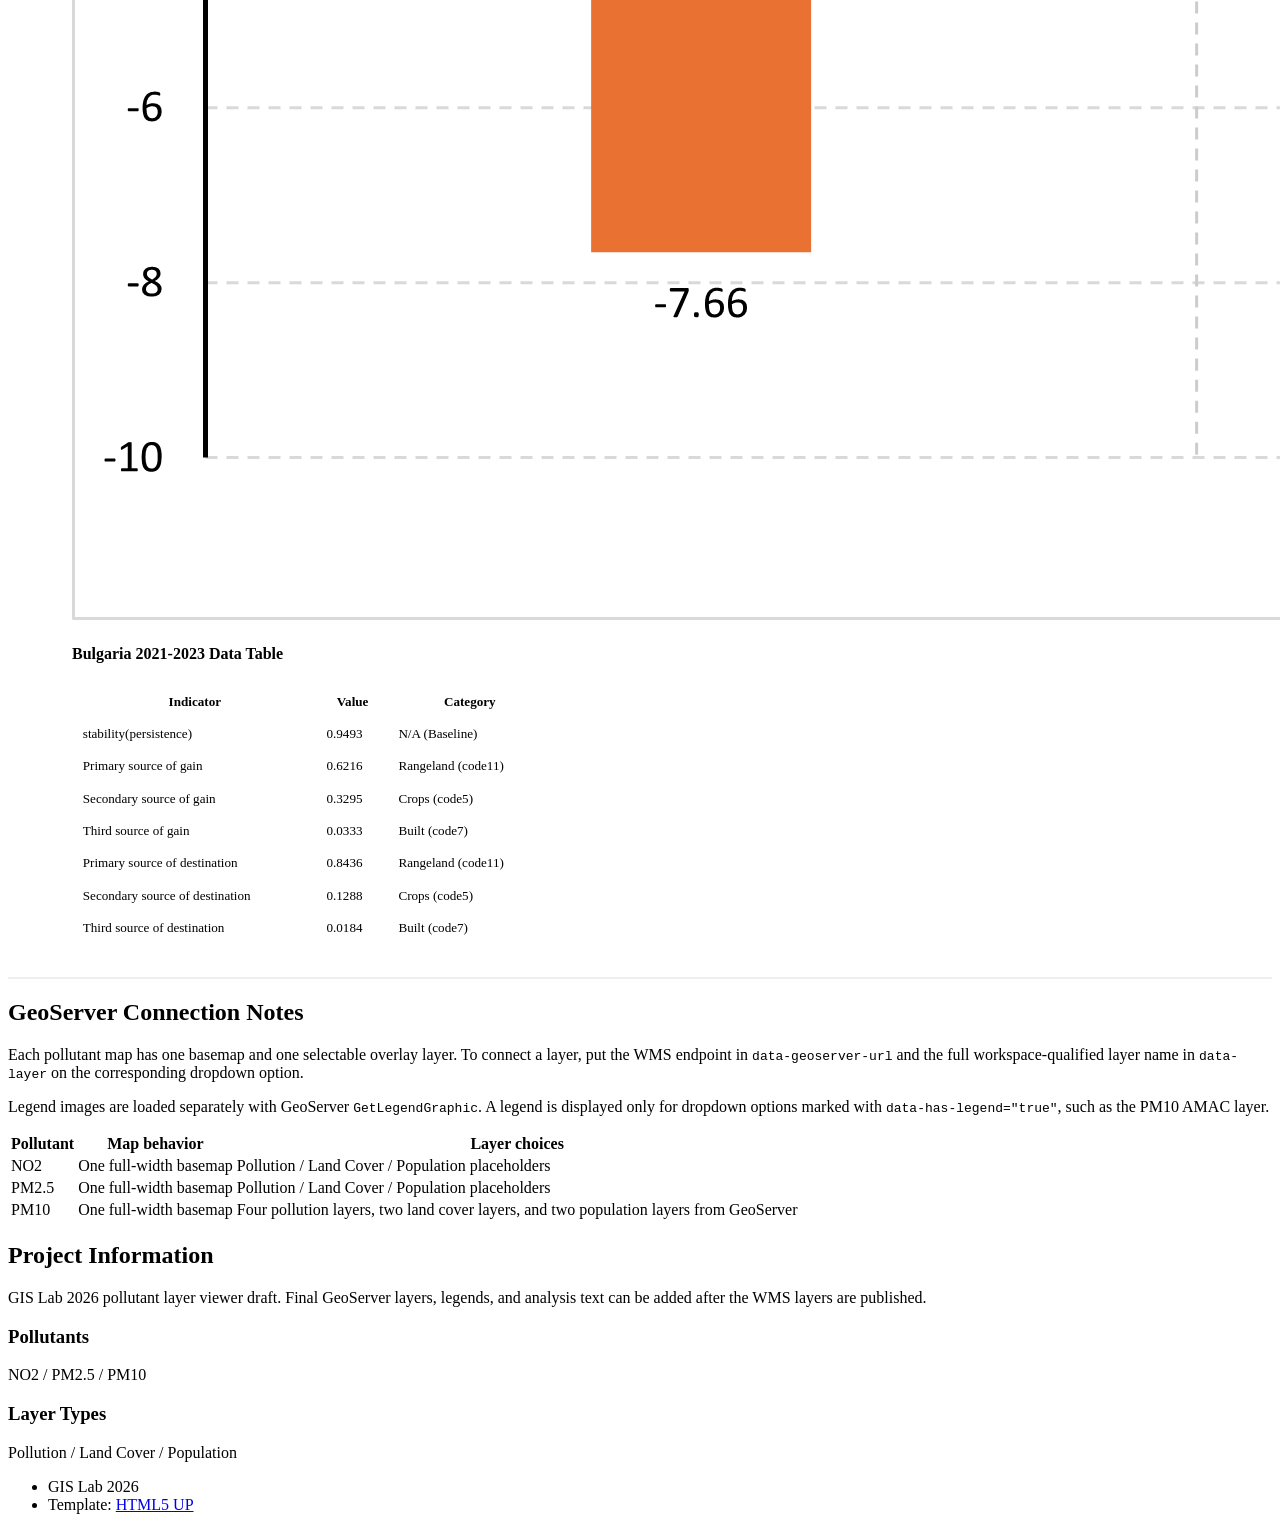
==== commit 78d35175: "Connect PM10 layers to Polimi GeoServer" ====
--- a/index.html
+++ b/index.html
@@ -10,7 +10,7 @@
 		<meta charset="utf-8" />
 		<meta name="viewport" content="width=device-width, initial-scale=1, user-scalable=no" />
 		<link rel="stylesheet" href="assets/css/main.css" />
-		<link rel="stylesheet" href="assets/css/custom.css?v=20260602-map3" />
+		<link rel="stylesheet" href="assets/css/custom.css?v=20260603-controls" />
 		<noscript><link rel="stylesheet" href="assets/css/noscript.css" /></noscript>
 	</head>
 	<body class="is-preload">
@@ -91,7 +91,7 @@
 								</select>
 							</label>
 						</div>
-						<div class="pollutant-map" id="no2-map" data-map-center-lat="42.7" data-map-center-lng="25.4" data-map-zoom="7"></div>
+						<div class="pollutant-map" id="no2-map" data-map-center-lat="42.7661" data-map-center-lng="25.2383" data-map-zoom="7"></div>
 						<p class="map-status">No overlay selected.</p>
 					</div>
 				</section>
@@ -121,7 +121,7 @@
 								</select>
 							</label>
 						</div>
-						<div class="pollutant-map" id="pm25-map" data-map-center-lat="42.7" data-map-center-lng="25.4" data-map-zoom="7"></div>
+						<div class="pollutant-map" id="pm25-map" data-map-center-lat="42.7661" data-map-center-lng="25.2383" data-map-zoom="7"></div>
 						<p class="map-status">No overlay selected.</p>
 					</div>
 				</section>
@@ -146,53 +146,73 @@
 								<select id="pm10-layer" class="layer-select">
 									<option value="none">None</option>
 									<optgroup label="Pollution">
-										<option value="bg-2023-12" data-label="BG 2023 12" data-layer="Bulgaria_GIS_pm10_localtest:BG_2023_12" data-geoserver-url="http://localhost:8082/geoserver/Bulgaria_GIS_pm10_localtest/wms">BG 2023 12</option>
-										<option value="average-2023" data-label="Average PM10 2023" data-layer="Bulgaria_GIS_pm10_localtest:Bulgaria_average_pm10_2023" data-geoserver-url="http://localhost:8082/geoserver/Bulgaria_GIS_pm10_localtest/wms">Average PM10 2023</option>
-										<option value="amac" data-label="PM10 AMAC 2021-2023" data-layer="Bulgaria_GIS_pm10_localtest:Bulgaria_pm10_2021_2023_AMAC_map" data-geoserver-url="http://localhost:8082/geoserver/Bulgaria_GIS_pm10_localtest/wms">PM10 AMAC 2021-2023</option>
-										<option value="concentration-2023" data-label="PM10 Concentration 2023" data-layer="Bulgaria_GIS_pm10_localtest:Bulgaria_pm10_concentration_map_2023" data-geoserver-url="http://localhost:8082/geoserver/Bulgaria_GIS_pm10_localtest/wms">PM10 Concentration 2023</option>
+										<option value="cams-pm10-2023-12" data-label="CAMS PM10 2023 12" data-layer="gisgeoserver_13:Bulgaria_CAMS_average_2023_12" data-geoserver-url="https://www.gis-geoserver.polimi.it/geoserver/gisgeoserver_13/wms">CAMS PM10 2023 12</option>
+										<option value="average-2023" data-label="Average PM10 2023" data-layer="gisgeoserver_13:Bulgaria_average_pm10_2023" data-geoserver-url="https://www.gis-geoserver.polimi.it/geoserver/gisgeoserver_13/wms">Average PM10 2023</option>
+										<option value="amac" data-label="PM10 AMAC 2021-2023" data-layer="gisgeoserver_13:Bulgaria_pm10_2021_2023_AMAC_map" data-geoserver-url="https://www.gis-geoserver.polimi.it/geoserver/gisgeoserver_13/wms" data-has-legend="true">PM10 AMAC 2021-2023</option>
+										<option value="concentration-2023" data-label="PM10 Concentration 2023" data-layer="gisgeoserver_13:Bulgaria_pm10_concentration_map_2023" data-geoserver-url="https://www.gis-geoserver.polimi.it/geoserver/gisgeoserver_13/wms">PM10 Concentration 2023</option>
 									</optgroup>
 									<optgroup label="Land Cover">
-										<option value="landcover" data-label="PM10 Land Cover" data-layer="your_workspace:pm10_landcover" data-geoserver-url="">Land Cover</option>
+										<option value="landcover-lcc" data-label="Land Cover Change 2021-2023" data-layer="gisgeoserver_13:Bulgaria_LCC_2021_2023_light" data-geoserver-url="https://www.gis-geoserver.polimi.it/geoserver/gisgeoserver_13/wms">Land Cover Change 2021-2023</option>
+										<option value="landcover-zonal-statistics" data-label="Land Cover Zonal Statistics" data-layer="gisgeoserver_13:bulgaria_pm10_zonal_statistics_2021_2023__bg_zonal_statistics" data-geoserver-url="https://www.gis-geoserver.polimi.it/geoserver/gisgeoserver_13/wms">Zonal Statistics</option>
 									</optgroup>
 									<optgroup label="Population">
-										<option value="population" data-label="PM10 Population" data-layer="your_workspace:pm10_population" data-geoserver-url="">Population</option>
+										<option value="population-bivariate" data-label="PM10 Population Bivariate" data-layer="gisgeoserver_13:pm10_pop_Bulgaria_pm10_2023_bivariate" data-geoserver-url="https://www.gis-geoserver.polimi.it/geoserver/gisgeoserver_13/wms">Bivariate</option>
+										<option value="population-chart" data-label="PM10 Population Chart" data-layer="gisgeoserver_13:pm10_pop_Bulgaria_pm10_2023_chart" data-geoserver-url="https://www.gis-geoserver.polimi.it/geoserver/gisgeoserver_13/wms">Chart</option>
 									</optgroup>
 								</select>
 							</label>
 						</div>
-						<div class="pollutant-map" id="pm10-map" data-map-center-lat="42.7" data-map-center-lng="25.4" data-map-zoom="7"></div>
+						<div class="pollutant-map" id="pm10-map" data-map-center-lat="42.7661" data-map-center-lng="25.2383" data-map-zoom="7"></div>
 						<p class="map-status">No overlay selected.</p>
 					</div>
-					<div class="supporting-grid">
-						<article class="supporting-output">
-							<h3>Land Cover Output</h3>
-							<img src="assets/data/landcover/zonal-statistics-lcc.png" alt="Zonal Statistics by Land Cover Change" />
-							<h4>Bulgaria 2021-2023 Data Table</h4>
-							<div class="table-wrapper">
-								<table class="compact-data-table">
-									<thead>
-										<tr>
-											<th>Indicator</th>
-											<th>Value</th>
-											<th>Category</th>
-										</tr>
-									</thead>
-									<tbody>
-										<tr><td>stability(persistence)</td><td>0.9493</td><td>N/A (Baseline)</td></tr>
-										<tr><td>Primary source of gain</td><td>0.6216</td><td>Rangeland (code11)</td></tr>
-										<tr><td>Secondary source of gain</td><td>0.3295</td><td>Crops (code5)</td></tr>
-										<tr><td>Third source of gain</td><td>0.0333</td><td>Built (code7)</td></tr>
-										<tr><td>Primary source of destination</td><td>0.8436</td><td>Rangeland (code11)</td></tr>
-										<tr><td>Secondary source of destination</td><td>0.1288</td><td>Crops (code5)</td></tr>
-										<tr><td>Third source of destination</td><td>0.0184</td><td>Built (code7)</td></tr>
-									</tbody>
-								</table>
-							</div>
-						</article>
-						<article class="supporting-output">
-							<h3>Population Output</h3>
-							<img src="assets/data/population/pm10-population-exposure.png" alt="PM10 Population Exposure in Bulgaria 2023" />
-						</article>
+					<div class="output-viewer">
+						<div class="output-toolbar">
+							<label for="output-category">
+								Output Category
+								<select id="output-category" class="output-category-select">
+									<option value="pollution">Pollution</option>
+									<option value="landcover" selected>Land Cover</option>
+									<option value="population">Population</option>
+								</select>
+							</label>
+						</div>
+						<div class="output-display">
+							<article class="output-panel" data-output-panel="pollution" hidden>
+								<h3>Pollution Output</h3>
+								<div class="output-placeholder">
+									<p>No pollution chart or table file is attached yet.</p>
+								</div>
+							</article>
+							<article class="output-panel" data-output-panel="landcover">
+								<h3>Land Cover Output</h3>
+								<img class="output-image" src="assets/data/landcover/zonal-statistics-lcc.png" alt="Zonal Statistics by Land Cover Change" />
+								<h4>Bulgaria 2021-2023 Data Table</h4>
+								<div class="table-wrapper output-table-frame">
+									<table class="compact-data-table">
+										<thead>
+											<tr>
+												<th>Indicator</th>
+												<th>Value</th>
+												<th>Category</th>
+											</tr>
+										</thead>
+										<tbody>
+											<tr><td>stability(persistence)</td><td>0.9493</td><td>N/A (Baseline)</td></tr>
+											<tr><td>Primary source of gain</td><td>0.6216</td><td>Rangeland (code11)</td></tr>
+											<tr><td>Secondary source of gain</td><td>0.3295</td><td>Crops (code5)</td></tr>
+											<tr><td>Third source of gain</td><td>0.0333</td><td>Built (code7)</td></tr>
+											<tr><td>Primary source of destination</td><td>0.8436</td><td>Rangeland (code11)</td></tr>
+											<tr><td>Secondary source of destination</td><td>0.1288</td><td>Crops (code5)</td></tr>
+											<tr><td>Third source of destination</td><td>0.0184</td><td>Built (code7)</td></tr>
+										</tbody>
+									</table>
+								</div>
+							</article>
+							<article class="output-panel" data-output-panel="population" hidden>
+								<h3>Population Output</h3>
+								<img class="output-image" src="assets/data/population/pm10-population-exposure.png" alt="PM10 Population Exposure in Bulgaria 2023" />
+							</article>
+						</div>
 					</div>
 				</section>
 
@@ -201,7 +221,7 @@
 						<h2>GeoServer Connection Notes</h2>
 					</header>
 					<p>Each pollutant map has one basemap and one selectable overlay layer. To connect a layer, put the WMS endpoint in <code>data-geoserver-url</code> and the full workspace-qualified layer name in <code>data-layer</code> on the corresponding dropdown option.</p>
-					<p>Legend images are loaded separately with GeoServer <code>GetLegendGraphic</code>. The WMS map request shows the layer, while the legend request shows the color scale for the selected layer.</p>
+					<p>Legend images are loaded separately with GeoServer <code>GetLegendGraphic</code>. A legend is displayed only for dropdown options marked with <code>data-has-legend="true"</code>, such as the PM10 AMAC layer.</p>
 					<table>
 						<thead>
 							<tr>
@@ -224,7 +244,7 @@
 							<tr>
 								<td>PM10</td>
 								<td>One full-width basemap</td>
-								<td>Four GeoServer pollution layers plus land cover and population placeholders</td>
+								<td>Four pollution layers, two land cover layers, and two population layers from GeoServer</td>
 							</tr>
 						</tbody>
 					</table>
@@ -262,7 +282,7 @@
 		<script src="assets/js/breakpoints.min.js"></script>
 		<script src="assets/js/util.js"></script>
 		<script src="assets/js/main.js"></script>
-		<script src="assets/js/map-demo.js?v=20260602-map3"></script>
+		<script src="assets/js/map-demo.js?v=20260603-controls"></script>
 
 	</body>
 </html>
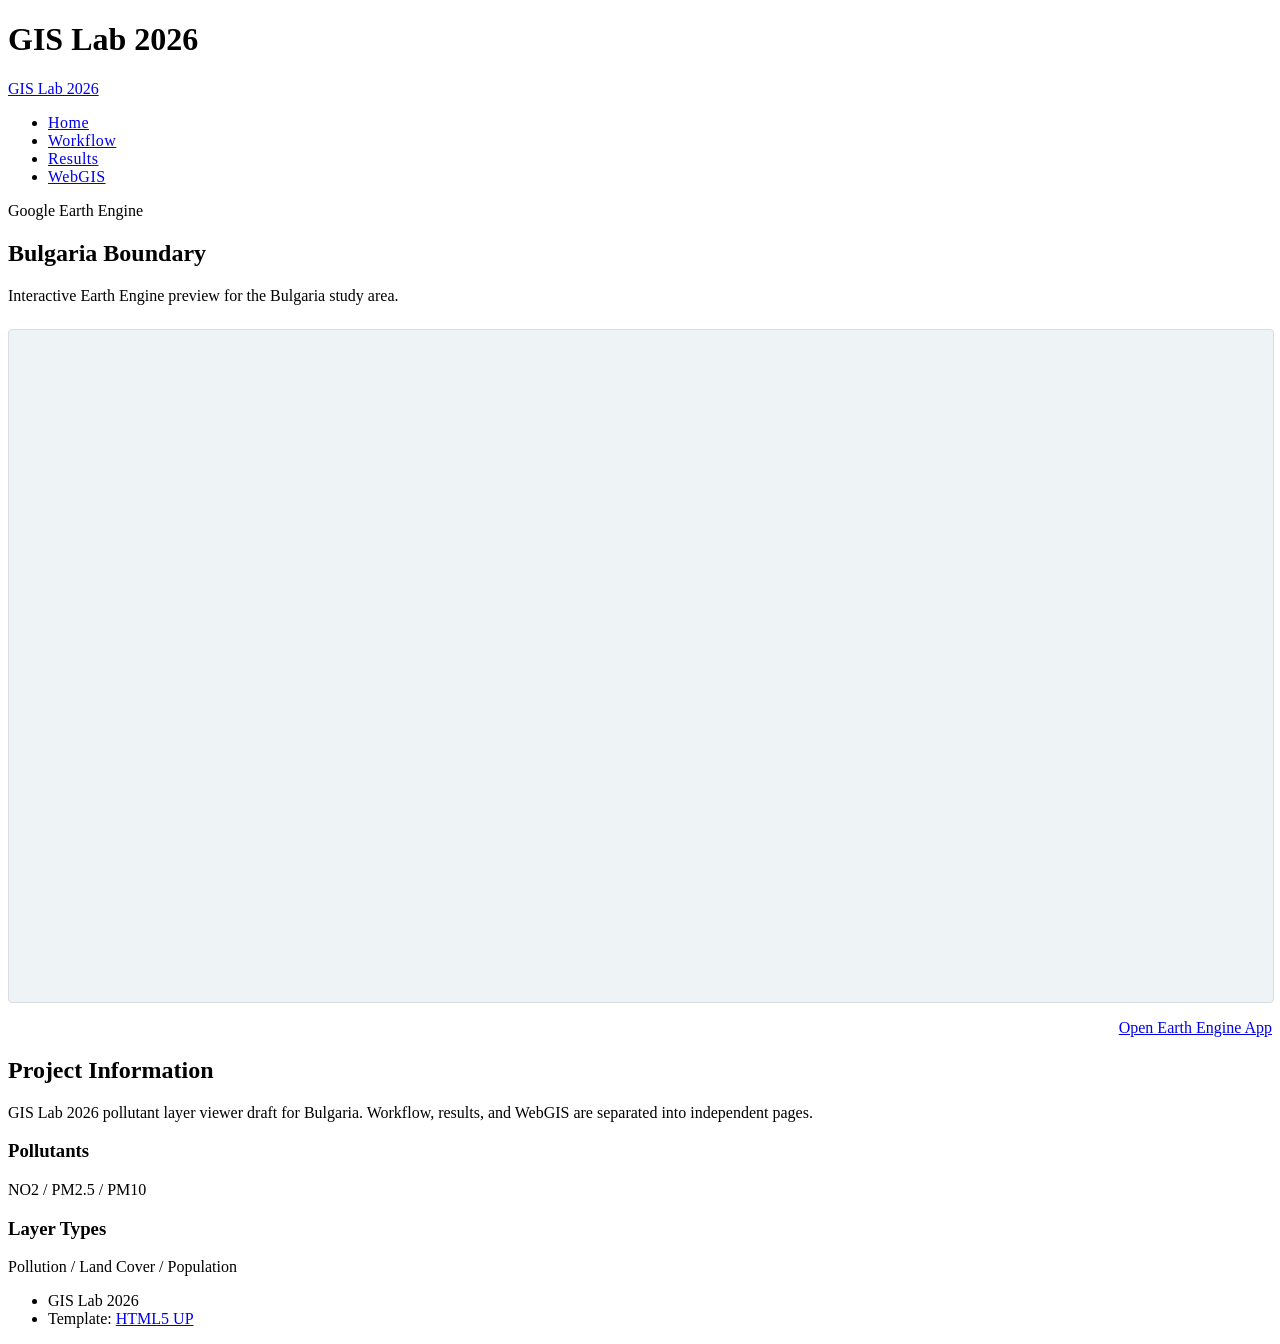
==== commit e5f28f45: "Embed Earth Engine app on home page" ====
--- a/index.html
+++ b/index.html
@@ -6,11 +6,11 @@
 -->
 <html>
 	<head>
-		<title>GIS Lab 2026 - Pollutant Layer Viewer</title>
+		<title>GIS Lab 2026 - Home</title>
 		<meta charset="utf-8" />
 		<meta name="viewport" content="width=device-width, initial-scale=1, user-scalable=no" />
 		<link rel="stylesheet" href="assets/css/main.css" />
-		<link rel="stylesheet" href="assets/css/custom.css?v=20260603-controls" />
+		<link rel="stylesheet" href="assets/css/custom.css?v=20260605-home-gee" />
 		<noscript><link rel="stylesheet" href="assets/css/noscript.css" /></noscript>
 	</head>
 	<body class="is-preload">
@@ -18,11 +18,7 @@
 		<div id="wrapper" class="fade-in">
 
 			<div id="intro">
-				<h1>Pollutant<br />Layer Viewer</h1>
-				<p>GIS Lab 2026 web preview for NO2, PM2.5, and PM10 layers. <br />Each pollutant has one full-width basemap with selectable GeoServer overlays.</p>
-				<ul class="actions">
-					<li><a href="#main" class="button icon solid solo fa-arrow-down scrolly">Continue</a></li>
-				</ul>
+				<h1>GIS Lab 2026</h1>
 			</div>
 
 			<header id="header">
@@ -31,231 +27,33 @@
 
 			<nav id="nav">
 				<ul class="links">
-					<li class="active"><a href="#overview">Overview</a></li>
-					<li><a href="#no2">NO2</a></li>
-					<li><a href="#pm25">PM2.5</a></li>
-					<li><a href="#pm10">PM10</a></li>
-					<li><a href="#notes">GeoServer Notes</a></li>
+					<li class="active"><a href="index.html">Home</a></li>
+					<li><a href="workflow.html">Workflow</a></li>
+					<li><a href="results.html">Results</a></li>
+					<li><a href="webgis.html">WebGIS</a></li>
 				</ul>
 			</nav>
 
 			<div id="main">
-
-				<article id="overview" class="post featured lab-overview">
+				<article class="post featured home-blank">
 					<header class="major">
-						<span class="date">GIS Laboratory 2026</span>
-						<h2>Three Independent Pollutant Maps</h2>
-						<p>The largest categories are NO2, PM2.5, and PM10. Each category has one full-width map: choose the basemap first, then choose which thematic layer appears above it.</p>
+						<span class="date">Google Earth Engine</span>
+						<h2>Bulgaria Boundary</h2>
+						<p>Interactive Earth Engine preview for the Bulgaria study area.</p>
 					</header>
-					<div class="summary-grid">
-						<a class="summary-tile" href="#no2">
-							<span class="summary-code">NO2</span>
-							<strong>Nitrogen dioxide</strong>
-							<small>One basemap, selectable overlay layer.</small>
-						</a>
-						<a class="summary-tile" href="#pm25">
-							<span class="summary-code">PM2.5</span>
-							<strong>Fine particulate matter</strong>
-							<small>One basemap, selectable overlay layer.</small>
-						</a>
-						<a class="summary-tile" href="#pm10">
-							<span class="summary-code">PM10</span>
-							<strong>Coarse particulate matter</strong>
-							<small>One basemap, selectable overlay layer.</small>
-						</a>
-					</div>
+					<section class="home-gee-app">
+						<iframe src="https://eo-assignment2.projects.earthengine.app/view/bgboundaries" title="Bulgaria Boundary - Google Earth Engine" loading="lazy"></iframe>
+						<p class="home-gee-link">
+							<a href="https://eo-assignment2.projects.earthengine.app/view/bgboundaries" target="_blank" rel="noopener" class="button">Open Earth Engine App</a>
+						</p>
+					</section>
 				</article>
-
-				<section class="pollutant-section" id="no2">
-					<header class="major section-heading">
-						<span class="date">Pollutant 01</span>
-						<h2>NO2</h2>
-						<p>Select an OSM or satellite basemap, then choose a NO2 thematic layer to show on the same map.</p>
-					</header>
-					<div class="pollutant-map-shell">
-						<div class="map-toolbar">
-							<label for="no2-basemap">
-								Basemap
-								<select id="no2-basemap" class="basemap-select">
-									<option value="osm">OSM</option>
-									<option value="satellite">Satellite</option>
-								</select>
-							</label>
-							<label for="no2-layer">
-								Layer
-								<select id="no2-layer" class="layer-select">
-									<option value="none">None</option>
-									<option value="pollution" data-label="NO2 Pollution" data-layer="your_workspace:no2_pollution" data-geoserver-url="">Pollution</option>
-									<option value="landcover" data-label="NO2 Land Cover" data-layer="your_workspace:no2_landcover" data-geoserver-url="">Land Cover</option>
-									<option value="population" data-label="NO2 Population" data-layer="your_workspace:no2_population" data-geoserver-url="">Population</option>
-								</select>
-							</label>
-						</div>
-						<div class="pollutant-map" id="no2-map" data-map-center-lat="42.7661" data-map-center-lng="25.2383" data-map-zoom="7"></div>
-						<p class="map-status">No overlay selected.</p>
-					</div>
-				</section>
-
-				<section class="pollutant-section" id="pm25">
-					<header class="major section-heading">
-						<span class="date">Pollutant 02</span>
-						<h2>PM2.5</h2>
-						<p>Select an OSM or satellite basemap, then choose a PM2.5 thematic layer to show on the same map.</p>
-					</header>
-					<div class="pollutant-map-shell">
-						<div class="map-toolbar">
-							<label for="pm25-basemap">
-								Basemap
-								<select id="pm25-basemap" class="basemap-select">
-									<option value="osm">OSM</option>
-									<option value="satellite">Satellite</option>
-								</select>
-							</label>
-							<label for="pm25-layer">
-								Layer
-								<select id="pm25-layer" class="layer-select">
-									<option value="none">None</option>
-									<option value="pollution" data-label="PM2.5 Pollution" data-layer="your_workspace:pm25_pollution" data-geoserver-url="">Pollution</option>
-									<option value="landcover" data-label="PM2.5 Land Cover" data-layer="your_workspace:pm25_landcover" data-geoserver-url="">Land Cover</option>
-									<option value="population" data-label="PM2.5 Population" data-layer="your_workspace:pm25_population" data-geoserver-url="">Population</option>
-								</select>
-							</label>
-						</div>
-						<div class="pollutant-map" id="pm25-map" data-map-center-lat="42.7661" data-map-center-lng="25.2383" data-map-zoom="7"></div>
-						<p class="map-status">No overlay selected.</p>
-					</div>
-				</section>
-
-				<section class="pollutant-section" id="pm10">
-					<header class="major section-heading">
-						<span class="date">Pollutant 03</span>
-						<h2>PM10</h2>
-						<p>Select an OSM or satellite basemap, then choose a PM10 pollution, land cover, or population layer to show on the same map.</p>
-					</header>
-					<div class="pollutant-map-shell">
-						<div class="map-toolbar">
-							<label for="pm10-basemap">
-								Basemap
-								<select id="pm10-basemap" class="basemap-select">
-									<option value="osm">OSM</option>
-									<option value="satellite">Satellite</option>
-								</select>
-							</label>
-							<label for="pm10-layer">
-								Layer
-								<select id="pm10-layer" class="layer-select">
-									<option value="none">None</option>
-									<optgroup label="Pollution">
-										<option value="cams-pm10-2023-12" data-label="CAMS PM10 2023 12" data-layer="gisgeoserver_13:Bulgaria_CAMS_average_2023_12" data-geoserver-url="https://www.gis-geoserver.polimi.it/geoserver/gisgeoserver_13/wms">CAMS PM10 2023 12</option>
-										<option value="average-2023" data-label="Average PM10 2023" data-layer="gisgeoserver_13:Bulgaria_average_pm10_2023" data-geoserver-url="https://www.gis-geoserver.polimi.it/geoserver/gisgeoserver_13/wms">Average PM10 2023</option>
-										<option value="amac" data-label="PM10 AMAC 2021-2023" data-layer="gisgeoserver_13:Bulgaria_pm10_2021_2023_AMAC_map" data-geoserver-url="https://www.gis-geoserver.polimi.it/geoserver/gisgeoserver_13/wms" data-has-legend="true">PM10 AMAC 2021-2023</option>
-										<option value="concentration-2023" data-label="PM10 Concentration 2023" data-layer="gisgeoserver_13:Bulgaria_pm10_concentration_map_2023" data-geoserver-url="https://www.gis-geoserver.polimi.it/geoserver/gisgeoserver_13/wms">PM10 Concentration 2023</option>
-									</optgroup>
-									<optgroup label="Land Cover">
-										<option value="landcover-lcc" data-label="Land Cover Change 2021-2023" data-layer="gisgeoserver_13:Bulgaria_LCC_2021_2023_light" data-geoserver-url="https://www.gis-geoserver.polimi.it/geoserver/gisgeoserver_13/wms">Land Cover Change 2021-2023</option>
-										<option value="landcover-zonal-statistics" data-label="Land Cover Zonal Statistics" data-layer="gisgeoserver_13:bulgaria_pm10_zonal_statistics_2021_2023__bg_zonal_statistics" data-geoserver-url="https://www.gis-geoserver.polimi.it/geoserver/gisgeoserver_13/wms">Zonal Statistics</option>
-									</optgroup>
-									<optgroup label="Population">
-										<option value="population-bivariate" data-label="PM10 Population Bivariate" data-layer="gisgeoserver_13:pm10_pop_Bulgaria_pm10_2023_bivariate" data-geoserver-url="https://www.gis-geoserver.polimi.it/geoserver/gisgeoserver_13/wms">Bivariate</option>
-										<option value="population-chart" data-label="PM10 Population Chart" data-layer="gisgeoserver_13:pm10_pop_Bulgaria_pm10_2023_chart" data-geoserver-url="https://www.gis-geoserver.polimi.it/geoserver/gisgeoserver_13/wms">Chart</option>
-									</optgroup>
-								</select>
-							</label>
-						</div>
-						<div class="pollutant-map" id="pm10-map" data-map-center-lat="42.7661" data-map-center-lng="25.2383" data-map-zoom="7"></div>
-						<p class="map-status">No overlay selected.</p>
-					</div>
-					<div class="output-viewer">
-						<div class="output-toolbar">
-							<label for="output-category">
-								Output Category
-								<select id="output-category" class="output-category-select">
-									<option value="pollution">Pollution</option>
-									<option value="landcover" selected>Land Cover</option>
-									<option value="population">Population</option>
-								</select>
-							</label>
-						</div>
-						<div class="output-display">
-							<article class="output-panel" data-output-panel="pollution" hidden>
-								<h3>Pollution Output</h3>
-								<div class="output-placeholder">
-									<p>No pollution chart or table file is attached yet.</p>
-								</div>
-							</article>
-							<article class="output-panel" data-output-panel="landcover">
-								<h3>Land Cover Output</h3>
-								<img class="output-image" src="assets/data/landcover/zonal-statistics-lcc.png" alt="Zonal Statistics by Land Cover Change" />
-								<h4>Bulgaria 2021-2023 Data Table</h4>
-								<div class="table-wrapper output-table-frame">
-									<table class="compact-data-table">
-										<thead>
-											<tr>
-												<th>Indicator</th>
-												<th>Value</th>
-												<th>Category</th>
-											</tr>
-										</thead>
-										<tbody>
-											<tr><td>stability(persistence)</td><td>0.9493</td><td>N/A (Baseline)</td></tr>
-											<tr><td>Primary source of gain</td><td>0.6216</td><td>Rangeland (code11)</td></tr>
-											<tr><td>Secondary source of gain</td><td>0.3295</td><td>Crops (code5)</td></tr>
-											<tr><td>Third source of gain</td><td>0.0333</td><td>Built (code7)</td></tr>
-											<tr><td>Primary source of destination</td><td>0.8436</td><td>Rangeland (code11)</td></tr>
-											<tr><td>Secondary source of destination</td><td>0.1288</td><td>Crops (code5)</td></tr>
-											<tr><td>Third source of destination</td><td>0.0184</td><td>Built (code7)</td></tr>
-										</tbody>
-									</table>
-								</div>
-							</article>
-							<article class="output-panel" data-output-panel="population" hidden>
-								<h3>Population Output</h3>
-								<img class="output-image" src="assets/data/population/pm10-population-exposure.png" alt="PM10 Population Exposure in Bulgaria 2023" />
-							</article>
-						</div>
-					</div>
-				</section>
-
-				<section class="post lab-notes" id="notes">
-					<header>
-						<h2>GeoServer Connection Notes</h2>
-					</header>
-					<p>Each pollutant map has one basemap and one selectable overlay layer. To connect a layer, put the WMS endpoint in <code>data-geoserver-url</code> and the full workspace-qualified layer name in <code>data-layer</code> on the corresponding dropdown option.</p>
-					<p>Legend images are loaded separately with GeoServer <code>GetLegendGraphic</code>. A legend is displayed only for dropdown options marked with <code>data-has-legend="true"</code>, such as the PM10 AMAC layer.</p>
-					<table>
-						<thead>
-							<tr>
-								<th>Pollutant</th>
-								<th>Map behavior</th>
-								<th>Layer choices</th>
-							</tr>
-						</thead>
-						<tbody>
-							<tr>
-								<td>NO2</td>
-								<td>One full-width basemap</td>
-								<td>Pollution / Land Cover / Population placeholders</td>
-							</tr>
-							<tr>
-								<td>PM2.5</td>
-								<td>One full-width basemap</td>
-								<td>Pollution / Land Cover / Population placeholders</td>
-							</tr>
-							<tr>
-								<td>PM10</td>
-								<td>One full-width basemap</td>
-								<td>Four pollution layers, two land cover layers, and two population layers from GeoServer</td>
-							</tr>
-						</tbody>
-					</table>
-				</section>
-
 			</div>
 
 			<footer id="footer">
 				<section>
 					<h2>Project Information</h2>
-					<p>GIS Lab 2026 pollutant layer viewer draft. Final GeoServer layers, legends, and analysis text can be added after the WMS layers are published.</p>
+					<p>GIS Lab 2026 pollutant layer viewer draft for Bulgaria. Workflow, results, and WebGIS are separated into independent pages.</p>
 				</section>
 				<section class="split contact">
 					<section>
@@ -282,7 +80,6 @@
 		<script src="assets/js/breakpoints.min.js"></script>
 		<script src="assets/js/util.js"></script>
 		<script src="assets/js/main.js"></script>
-		<script src="assets/js/map-demo.js?v=20260603-controls"></script>
 
 	</body>
 </html>
--- a/assets/css/custom.css
+++ b/assets/css/custom.css
@@ -111,8 +111,18 @@
 	width: 100%;
 	height: 36rem;
 	background: #eef3f6;
+	cursor: grab;
 	overflow: hidden;
 	position: relative;
+}
+
+.pollutant-map.is-panning {
+	cursor: grabbing;
+}
+
+.pollutant-map:fullscreen {
+	height: 100vh;
+	width: 100vw;
 }
 
 .simple-map-tile {
@@ -131,14 +141,96 @@
 	z-index: 2;
 }
 
+.map-control-stack {
+	display: flex;
+	flex-direction: column;
+	gap: 0.35rem;
+	left: 0.75rem;
+	position: absolute;
+	top: 0.75rem;
+	z-index: 6;
+}
+
+button.map-control-button {
+	align-items: center;
+	background: rgba(255, 255, 255, 0.94);
+	border: solid 1px #d9dee3;
+	border-radius: 4px;
+	box-shadow: 0 0.25rem 0.8rem rgba(33, 41, 49, 0.12);
+	color: #212931;
+	cursor: pointer;
+	display: flex;
+	font-size: 1rem;
+	font-weight: 900;
+	height: 2.1rem;
+	justify-content: center;
+	letter-spacing: 0;
+	line-height: 1;
+	min-width: 0;
+	padding: 0;
+	text-align: center;
+	text-transform: none;
+	width: 2.1rem;
+}
+
+button.map-control-button:hover,
+button.map-control-button:focus {
+	background: #ffffff;
+	border-color: #18bfef;
+	color: #18bfef;
+}
+
+.map-mouse-position {
+	background: rgba(255, 255, 255, 0.94);
+	border: solid 1px #d9dee3;
+	border-radius: 4px;
+	box-shadow: 0 0.25rem 0.8rem rgba(33, 41, 49, 0.12);
+	color: #212931;
+	font-size: 0.76rem;
+	line-height: 1.2;
+	padding: 0.45rem 0.6rem;
+	position: absolute;
+	right: 0.75rem;
+	top: 0.75rem;
+	z-index: 5;
+}
+
+.map-scale-line {
+	background: rgba(255, 255, 255, 0.9);
+	border-radius: 4px;
+	bottom: 1.45rem;
+	color: #212931;
+	font-size: 0.72rem;
+	left: 0.75rem;
+	padding: 0.25rem 0.4rem 0.3rem 0.4rem;
+	position: absolute;
+	z-index: 5;
+}
+
+.map-scale-line span {
+	border-bottom: solid 2px #212931;
+	border-left: solid 2px #212931;
+	border-right: solid 2px #212931;
+	display: block;
+	height: 0.45rem;
+	margin-bottom: 0.1rem;
+}
+
+.map-scale-line strong {
+	display: block;
+	font-size: 0.72rem;
+	line-height: 1;
+	text-align: center;
+}
+
 .map-attribution {
 	background: rgba(255, 255, 255, 0.86);
 	bottom: 0;
 	color: #4a5560;
 	font-size: 0.72rem;
+	left: 0;
 	padding: 0.15rem 0.4rem;
 	position: absolute;
-	right: 0;
 	z-index: 3;
 }
 
@@ -152,60 +244,150 @@
 }
 
 .map-legend {
-	border-top: solid 2px #eeeeee;
+	background: rgba(255, 255, 255, 0.94);
+	border: solid 1px #d9dee3;
+	border-radius: 6px;
+	bottom: 1rem;
+	box-shadow: 0 0.4rem 1rem rgba(33, 41, 49, 0.16);
+	max-width: min(16rem, calc(100% - 2rem));
+	padding: 0.75rem;
+	position: absolute;
+	right: 1rem;
+	z-index: 4;
+}
+
+.map-legend img {
 	background: #ffffff;
-	padding: 1rem;
-}
-
-.map-legend h4 {
-	font-size: 0.85rem;
+	border-radius: 4px;
+	display: block;
+	max-width: 100%;
+}
+
+.map-loading {
+	background: rgba(255, 255, 255, 0.96);
+	border: solid 1px #d9dee3;
+	border-radius: 4px;
+	box-shadow: 0 0.4rem 1rem rgba(33, 41, 49, 0.16);
+	color: #212931;
+	left: 50%;
+	min-width: 11rem;
+	padding: 0.65rem 0.8rem;
+	pointer-events: none;
+	position: absolute;
+	text-align: center;
+	top: 50%;
+	transform: translate(-50%, -50%);
+	z-index: 7;
+}
+
+.map-loading[hidden] {
+	display: none;
+}
+
+.map-loading span {
+	display: block;
+	font-size: 0.76rem;
+	font-weight: 900;
 	letter-spacing: 0.04em;
-	margin: 0 0 0.65rem 0;
-}
-
-.map-legend img {
-	display: block;
-	max-width: 100%;
-	background: #ffffff;
-	border: solid 1px #eeeeee;
-	border-radius: 4px;
-	padding: 0.45rem;
-}
-
-.supporting-grid {
-	display: grid;
-	grid-template-columns: minmax(0, 1.25fr) minmax(0, 0.75fr);
-	gap: 1.25rem;
-	margin-top: 1.5rem;
-}
-
-.supporting-output {
+	line-height: 1;
+	margin-bottom: 0.45rem;
+	text-transform: uppercase;
+}
+
+.map-loading i {
+	background: #e4e9ed;
+	border-radius: 999px;
+	display: block;
+	height: 0.45rem;
+	overflow: hidden;
+	width: 100%;
+}
+
+.map-loading b {
+	background: #18bfef;
+	display: block;
+	height: 100%;
+	transition: width 0.16s ease;
+}
+
+.output-viewer {
 	border: solid 2px #eeeeee;
 	border-radius: 6px;
 	background: #ffffff;
+	margin-top: 1.5rem;
+	overflow: hidden;
+}
+
+.output-toolbar {
+	background: #f8fafb;
+	border-bottom: solid 2px #eeeeee;
+	padding: 1rem;
+}
+
+.output-toolbar label {
+	color: #212931;
+	font-family: "Source Sans Pro", Helvetica, sans-serif;
+	font-size: 0.78rem;
+	font-weight: 900;
+	letter-spacing: 0.08em;
+	margin: 0;
+	text-transform: uppercase;
+}
+
+.output-toolbar select {
+	border-radius: 4px;
+	height: 2.75rem;
+	margin-top: 0.45rem;
+	max-width: 24rem;
+	width: 100%;
+}
+
+.output-display {
 	padding: 1.15rem;
 }
 
-.supporting-output h3 {
+.output-panel[hidden] {
+	display: none;
+}
+
+.output-panel h3 {
 	font-size: 1rem;
 	letter-spacing: 0.04em;
 	margin: 0 0 0.9rem 0;
 }
 
-.supporting-output h4 {
+.output-panel h4 {
 	font-size: 0.88rem;
 	letter-spacing: 0.04em;
 	margin: 1rem 0 0.6rem 0;
 }
 
-.supporting-output img {
-	display: block;
-	width: 100%;
-	max-height: 24rem;
-	object-fit: contain;
+.output-image,
+.output-placeholder,
+.output-table-frame {
 	background: #f4f7f9;
 	border: solid 1px #eeeeee;
 	border-radius: 4px;
+	width: 100%;
+}
+
+.output-image {
+	display: block;
+	max-height: 34rem;
+	object-fit: contain;
+	padding: 0.75rem;
+}
+
+.output-placeholder {
+	align-items: center;
+	display: flex;
+	min-height: 18rem;
+	padding: 1.5rem;
+}
+
+.output-placeholder p {
+	color: #717981;
+	margin: 0;
 }
 
 .table-wrapper {
@@ -233,9 +415,270 @@
 	letter-spacing: 0;
 }
 
+.home-blank {
+	min-height: 24rem;
+}
+
+.home-gee-app {
+	margin-top: 1.5rem;
+}
+
+.home-gee-app iframe {
+	background: #eef3f6;
+	border: solid 1px #d9dee3;
+	border-radius: 4px;
+	display: block;
+	height: 42rem;
+	width: 100%;
+}
+
+.home-gee-link {
+	margin: 1rem 0 0 0;
+	text-align: right;
+}
+
+.content-page section + section {
+	margin-top: 2.25rem;
+}
+
+.content-page h3 {
+	letter-spacing: 0.03em;
+	margin-bottom: 1rem;
+}
+
+.results-grid {
+	display: grid;
+	gap: 1.25rem;
+	grid-template-columns: repeat(3, minmax(0, 1fr));
+	margin-top: 1.5rem;
+}
+
+.pollutant-result-column {
+	border: solid 2px #eeeeee;
+	border-radius: 6px;
+	padding: 1rem;
+}
+
+.pollutant-result-column > header {
+	border-bottom: solid 2px #eeeeee;
+	margin-bottom: 1rem;
+	padding-bottom: 0.5rem;
+	text-align: center;
+}
+
+.pollutant-result-column > header h3 {
+	margin-bottom: 0;
+}
+
+.result-output-block + .result-output-block {
+	border-top: solid 2px #eeeeee;
+	margin-top: 1.25rem;
+	padding-top: 1.25rem;
+}
+
+.result-output-block h4 {
+	font-size: 0.85rem;
+	letter-spacing: 0.04em;
+	margin: 0 0 0.75rem 0;
+}
+
+.result-output-block .output-image {
+	max-height: 18rem;
+}
+
+.result-image-viewer {
+	position: relative;
+}
+
+.result-image-viewer .output-image {
+	cursor: zoom-in;
+}
+
+.result-image-actions {
+	display: flex;
+	justify-content: flex-end;
+	margin-top: 0.55rem;
+}
+
+button.image-viewer-button {
+	background: #ffffff;
+	border: solid 1px #d9dee3;
+	border-radius: 4px;
+	box-shadow: none;
+	color: #212931;
+	cursor: pointer;
+	font-size: 0.72rem;
+	font-weight: 900;
+	height: 2.2rem;
+	letter-spacing: 0.04em;
+	line-height: 2.2rem;
+	min-width: 0;
+	padding: 0 0.75rem;
+	text-align: center;
+	text-transform: uppercase;
+	white-space: nowrap;
+	width: auto;
+}
+
+button.image-viewer-button:hover,
+button.image-viewer-button:focus {
+	border-color: #18bfef;
+	color: #18bfef;
+}
+
+.result-output-block .output-placeholder {
+	min-height: 11rem;
+}
+
+.result-output-block .compact-data-table {
+	font-size: 0.74rem;
+	min-width: 24rem;
+}
+
+.result-output-block .compact-data-table th,
+.result-output-block .compact-data-table td {
+	padding: 0.35rem 0.4rem;
+}
+
+.landcover-stat-table {
+	border-collapse: separate;
+	border-spacing: 0;
+	min-width: 34rem;
+	overflow: hidden;
+}
+
+.landcover-stat-table caption {
+	background: #212931;
+	color: #ffffff;
+	font-family: "Source Sans Pro", Helvetica, sans-serif;
+	font-size: 0.86rem;
+	font-weight: 900;
+	letter-spacing: 0.04em;
+	line-height: 1.25;
+	padding: 0.65rem 0.75rem;
+	text-align: left;
+	text-transform: uppercase;
+}
+
+.landcover-stat-table thead th {
+	background: #eef3f6;
+	border-bottom: solid 2px #cfd8df;
+	color: #212931;
+}
+
+.landcover-stat-table .stat-section-label th {
+	border-top: solid 3px #ffffff;
+	color: #212931;
+	font-size: 0.72rem;
+	font-weight: 900;
+	letter-spacing: 0.05em;
+	padding-top: 0.5rem;
+	text-transform: uppercase;
+}
+
+.landcover-stat-table .stat-section-baseline td,
+.landcover-stat-table .stat-section-baseline .stat-section-label th {
+	background: #f4f7f9;
+}
+
+.landcover-stat-table .stat-section-gain td,
+.landcover-stat-table .stat-section-gain .stat-section-label th {
+	background: #edf8f3;
+}
+
+.landcover-stat-table .stat-section-destination td,
+.landcover-stat-table .stat-section-destination .stat-section-label th {
+	background: #fff4ec;
+}
+
+.landcover-stat-table .stat-section + .stat-section .stat-section-label th {
+	border-top-color: #d9dee3;
+}
+
+.result-text-placeholder {
+	background: #ffffff;
+	border: dashed 1px #d9dee3;
+	border-radius: 4px;
+	color: #717981;
+	margin-top: 0.75rem;
+	min-height: 5.5rem;
+	padding: 0.75rem;
+}
+
+.result-text-placeholder p {
+	margin-bottom: 0;
+}
+
+body.image-lightbox-open {
+	overflow: hidden;
+}
+
+.image-lightbox {
+	background: rgba(12, 18, 24, 0.94);
+	display: flex;
+	flex-direction: column;
+	inset: 0;
+	padding: 1rem;
+	position: fixed;
+	z-index: 10000;
+}
+
+.image-lightbox[hidden] {
+	display: none;
+}
+
+.image-lightbox-toolbar {
+	align-items: center;
+	background: #ffffff;
+	border-radius: 6px;
+	display: flex;
+	flex-wrap: wrap;
+	gap: 0.45rem;
+	justify-content: flex-end;
+	padding: 0.65rem;
+}
+
+.image-scale-label {
+	color: #212931;
+	font-size: 0.82rem;
+	font-weight: 900;
+	min-width: 3.5rem;
+	text-align: center;
+}
+
+.image-lightbox-stage {
+	align-items: flex-start;
+	display: flex;
+	flex: 1;
+	justify-content: flex-start;
+	overflow: auto;
+	padding: 1rem 0 0 0;
+}
+
+.image-lightbox-image {
+	background: #ffffff;
+	border-radius: 4px;
+	display: block;
+	height: auto;
+	margin: auto;
+	max-width: none;
+	padding: 0.75rem;
+	width: 90vw;
+}
+
+.workflow-table th {
+	background: #f4f7f9;
+	font-weight: 900;
+}
+
+.workflow-table th,
+.workflow-table td {
+	vertical-align: top;
+}
+
 @media screen and (max-width: 980px) {
 	.summary-grid,
-	.supporting-grid {
+	.results-grid {
 		grid-template-columns: 1fr;
 	}
 
@@ -263,7 +706,11 @@
 		height: 23rem;
 	}
 
-	.supporting-output img {
+	.output-image {
 		max-height: 16rem;
 	}
-}
+
+	.home-gee-app iframe {
+		height: 30rem;
+	}
+}
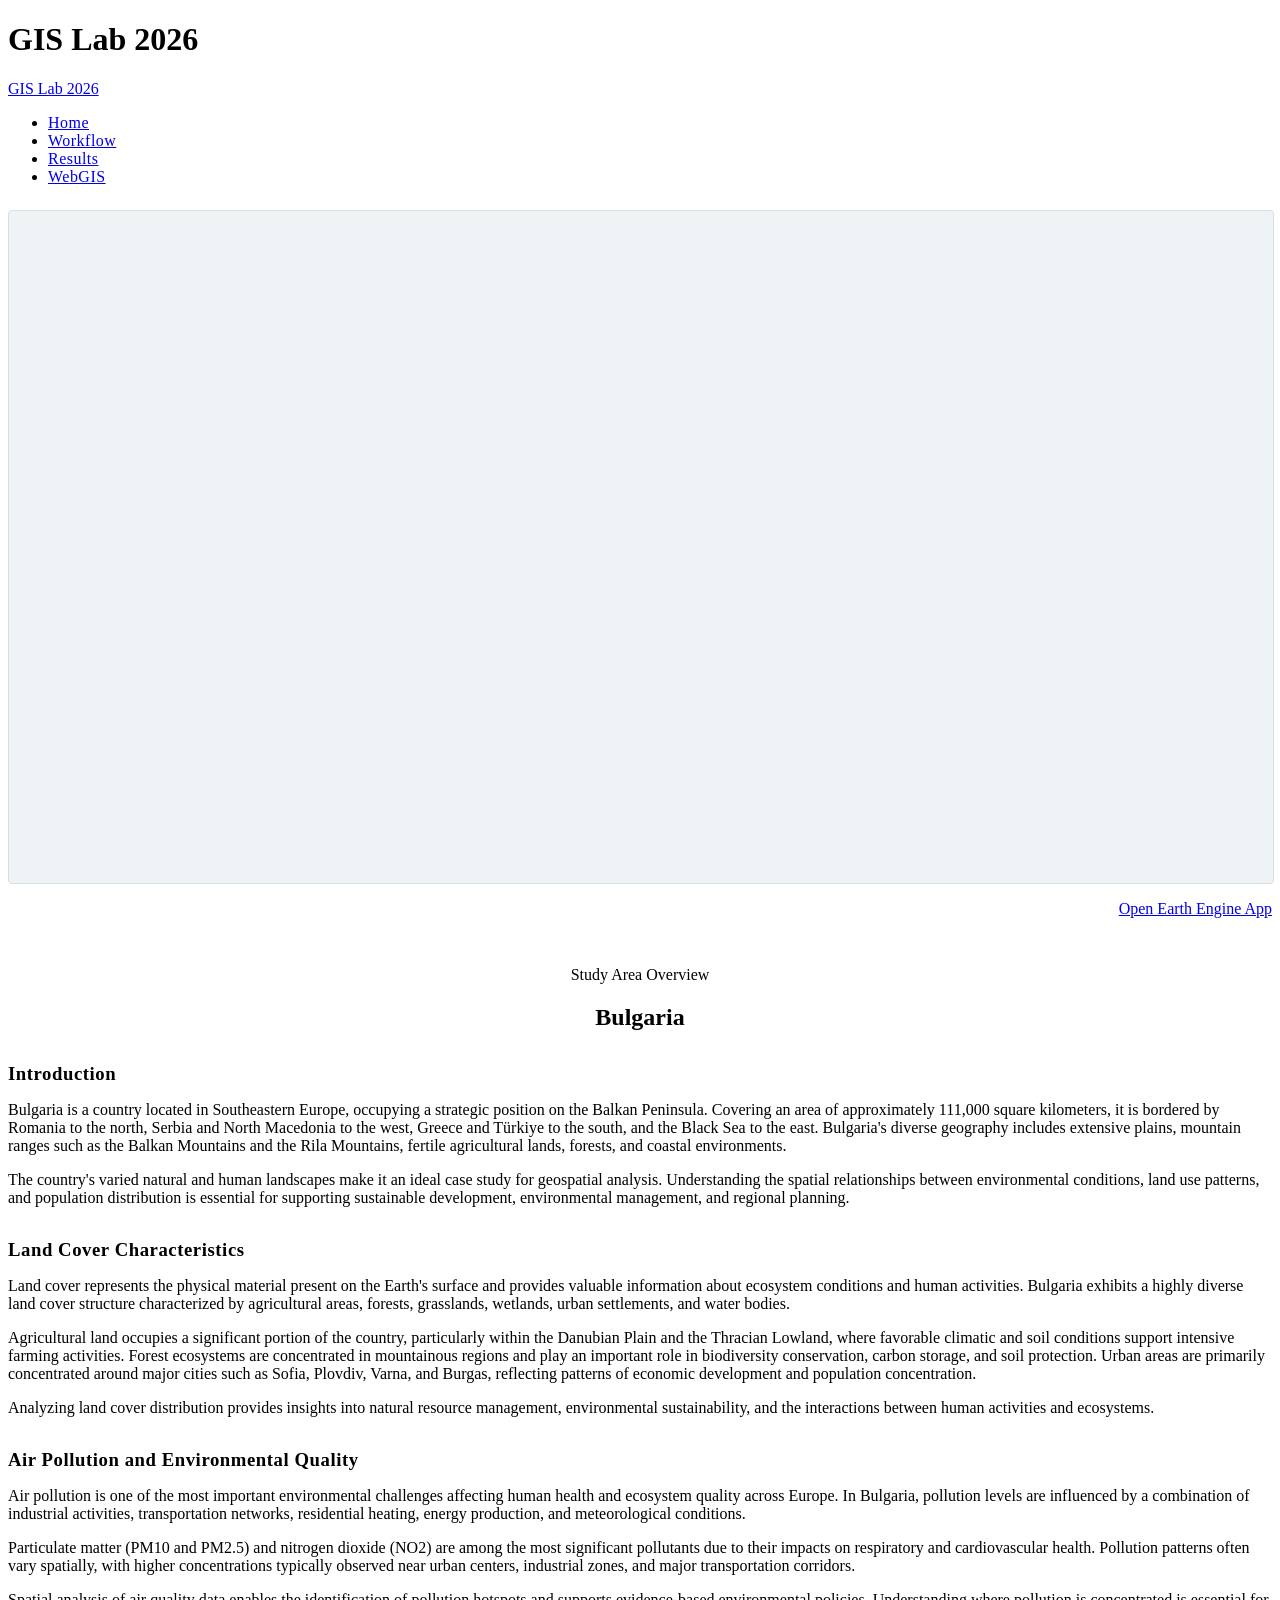
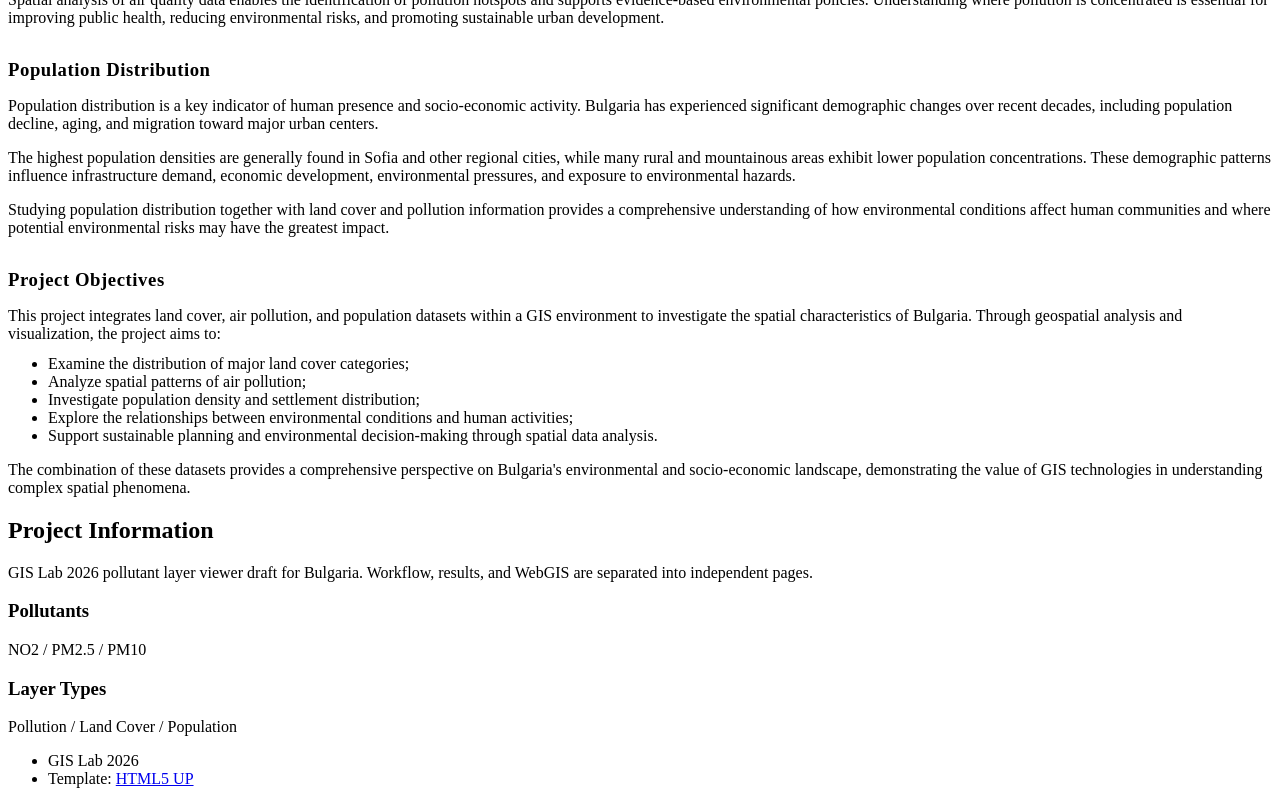
==== commit 8a7db459: "Add Bulgaria overview to home page" ====
--- a/index.html
+++ b/index.html
@@ -10,7 +10,7 @@
 		<meta charset="utf-8" />
 		<meta name="viewport" content="width=device-width, initial-scale=1, user-scalable=no" />
 		<link rel="stylesheet" href="assets/css/main.css" />
-		<link rel="stylesheet" href="assets/css/custom.css?v=20260605-home-gee" />
+		<link rel="stylesheet" href="assets/css/custom.css?v=20260605-home-overview" />
 		<noscript><link rel="stylesheet" href="assets/css/noscript.css" /></noscript>
 	</head>
 	<body class="is-preload">
@@ -36,16 +36,46 @@
 
 			<div id="main">
 				<article class="post featured home-blank">
-					<header class="major">
-						<span class="date">Google Earth Engine</span>
-						<h2>Bulgaria Boundary</h2>
-						<p>Interactive Earth Engine preview for the Bulgaria study area.</p>
-					</header>
 					<section class="home-gee-app">
 						<iframe src="https://eo-assignment2.projects.earthengine.app/view/bgboundaries" title="Bulgaria Boundary - Google Earth Engine" loading="lazy"></iframe>
 						<p class="home-gee-link">
 							<a href="https://eo-assignment2.projects.earthengine.app/view/bgboundaries" target="_blank" rel="noopener" class="button">Open Earth Engine App</a>
 						</p>
+					</section>
+					<section class="home-study-overview">
+						<header class="major">
+							<span class="date">Study Area Overview</span>
+							<h2>Bulgaria</h2>
+						</header>
+						<h3>Introduction</h3>
+						<p>Bulgaria is a country located in Southeastern Europe, occupying a strategic position on the Balkan Peninsula. Covering an area of approximately 111,000 square kilometers, it is bordered by Romania to the north, Serbia and North Macedonia to the west, Greece and Türkiye to the south, and the Black Sea to the east. Bulgaria's diverse geography includes extensive plains, mountain ranges such as the Balkan Mountains and the Rila Mountains, fertile agricultural lands, forests, and coastal environments.</p>
+						<p>The country's varied natural and human landscapes make it an ideal case study for geospatial analysis. Understanding the spatial relationships between environmental conditions, land use patterns, and population distribution is essential for supporting sustainable development, environmental management, and regional planning.</p>
+
+						<h3>Land Cover Characteristics</h3>
+						<p>Land cover represents the physical material present on the Earth's surface and provides valuable information about ecosystem conditions and human activities. Bulgaria exhibits a highly diverse land cover structure characterized by agricultural areas, forests, grasslands, wetlands, urban settlements, and water bodies.</p>
+						<p>Agricultural land occupies a significant portion of the country, particularly within the Danubian Plain and the Thracian Lowland, where favorable climatic and soil conditions support intensive farming activities. Forest ecosystems are concentrated in mountainous regions and play an important role in biodiversity conservation, carbon storage, and soil protection. Urban areas are primarily concentrated around major cities such as Sofia, Plovdiv, Varna, and Burgas, reflecting patterns of economic development and population concentration.</p>
+						<p>Analyzing land cover distribution provides insights into natural resource management, environmental sustainability, and the interactions between human activities and ecosystems.</p>
+
+						<h3>Air Pollution and Environmental Quality</h3>
+						<p>Air pollution is one of the most important environmental challenges affecting human health and ecosystem quality across Europe. In Bulgaria, pollution levels are influenced by a combination of industrial activities, transportation networks, residential heating, energy production, and meteorological conditions.</p>
+						<p>Particulate matter (PM10 and PM2.5) and nitrogen dioxide (NO2) are among the most significant pollutants due to their impacts on respiratory and cardiovascular health. Pollution patterns often vary spatially, with higher concentrations typically observed near urban centers, industrial zones, and major transportation corridors.</p>
+						<p>Spatial analysis of air quality data enables the identification of pollution hotspots and supports evidence-based environmental policies. Understanding where pollution is concentrated is essential for improving public health, reducing environmental risks, and promoting sustainable urban development.</p>
+
+						<h3>Population Distribution</h3>
+						<p>Population distribution is a key indicator of human presence and socio-economic activity. Bulgaria has experienced significant demographic changes over recent decades, including population decline, aging, and migration toward major urban centers.</p>
+						<p>The highest population densities are generally found in Sofia and other regional cities, while many rural and mountainous areas exhibit lower population concentrations. These demographic patterns influence infrastructure demand, economic development, environmental pressures, and exposure to environmental hazards.</p>
+						<p>Studying population distribution together with land cover and pollution information provides a comprehensive understanding of how environmental conditions affect human communities and where potential environmental risks may have the greatest impact.</p>
+
+						<h3>Project Objectives</h3>
+						<p>This project integrates land cover, air pollution, and population datasets within a GIS environment to investigate the spatial characteristics of Bulgaria. Through geospatial analysis and visualization, the project aims to:</p>
+						<ul>
+							<li>Examine the distribution of major land cover categories;</li>
+							<li>Analyze spatial patterns of air pollution;</li>
+							<li>Investigate population density and settlement distribution;</li>
+							<li>Explore the relationships between environmental conditions and human activities;</li>
+							<li>Support sustainable planning and environmental decision-making through spatial data analysis.</li>
+						</ul>
+						<p>The combination of these datasets provides a comprehensive perspective on Bulgaria's environmental and socio-economic landscape, demonstrating the value of GIS technologies in understanding complex spatial phenomena.</p>
 					</section>
 				</article>
 			</div>
--- a/assets/css/custom.css
+++ b/assets/css/custom.css
@@ -437,6 +437,24 @@
 	text-align: right;
 }
 
+.home-study-overview {
+	margin-top: 3rem;
+	text-align: left;
+}
+
+.home-study-overview .major {
+	text-align: center;
+}
+
+.home-study-overview h3 {
+	letter-spacing: 0.03em;
+	margin: 2rem 0 0.85rem 0;
+}
+
+.home-study-overview ul {
+	margin-top: -0.25rem;
+}
+
 .content-page section + section {
 	margin-top: 2.25rem;
 }
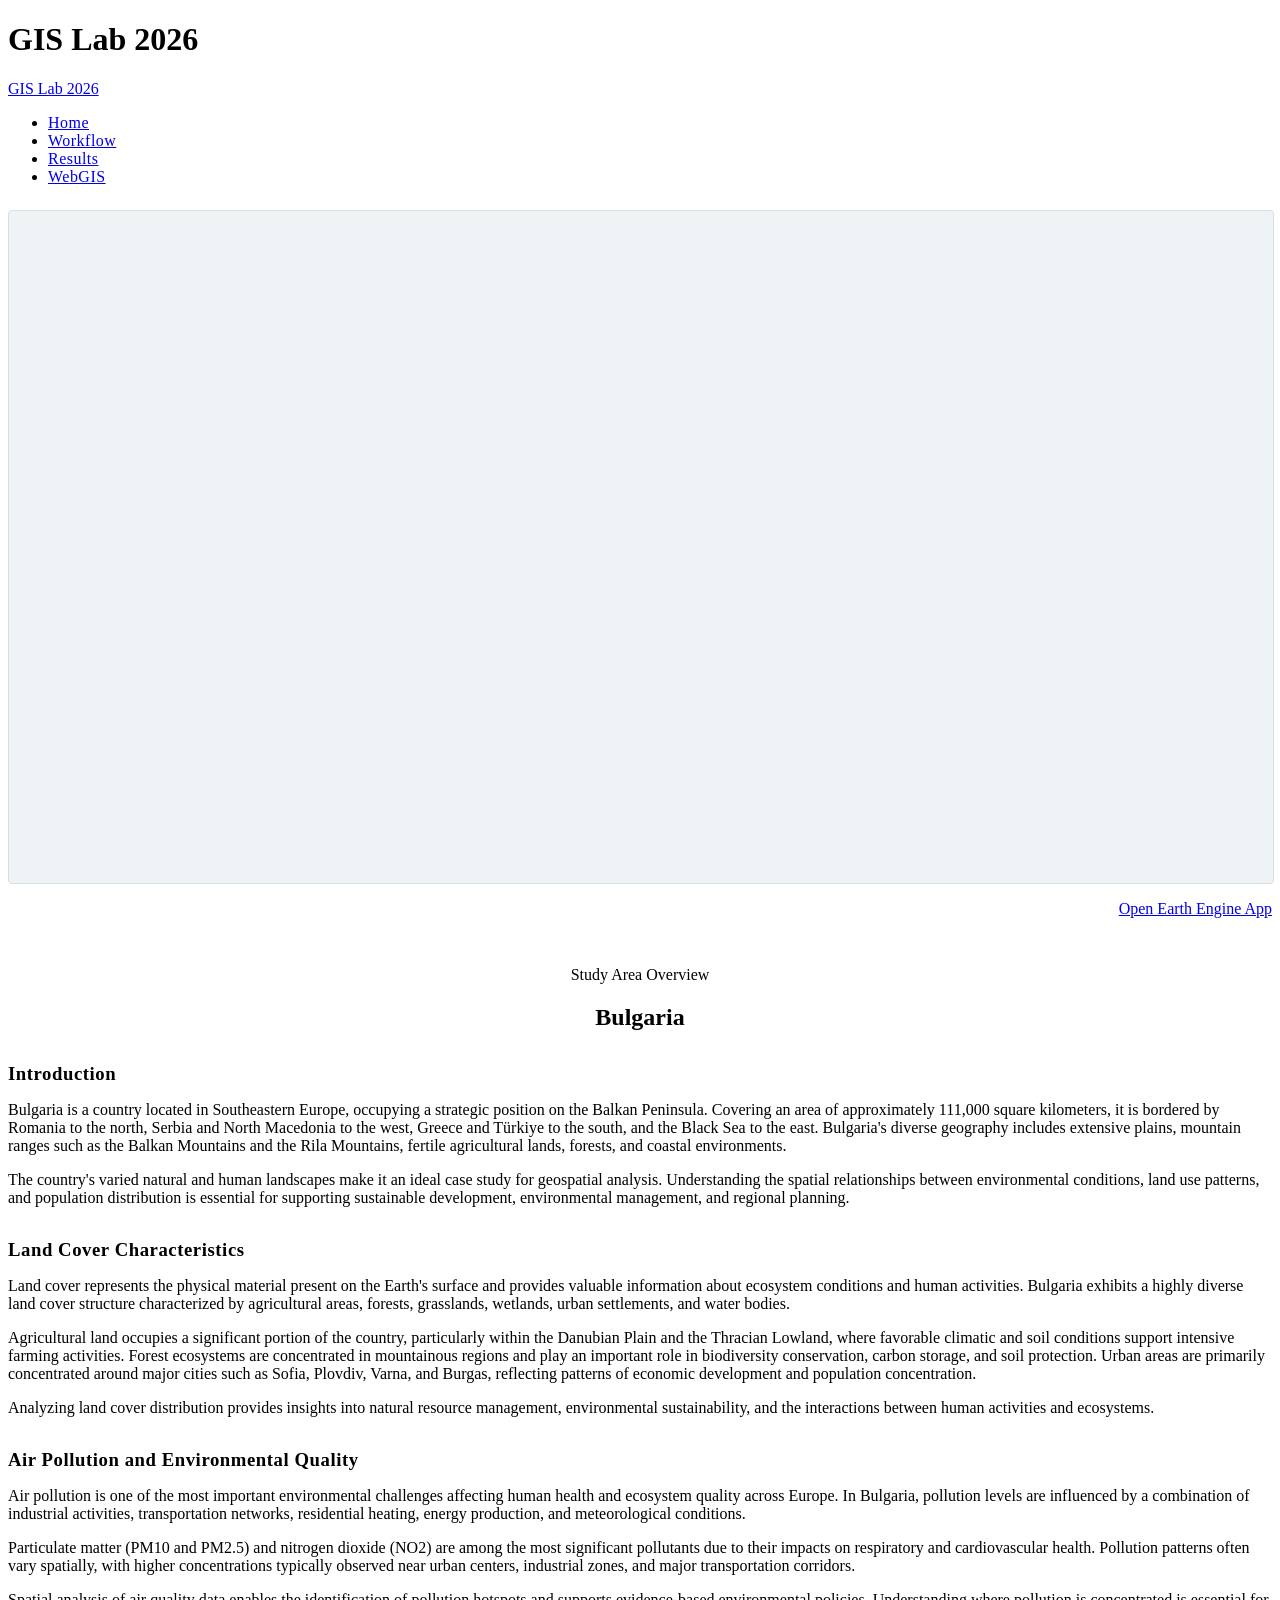
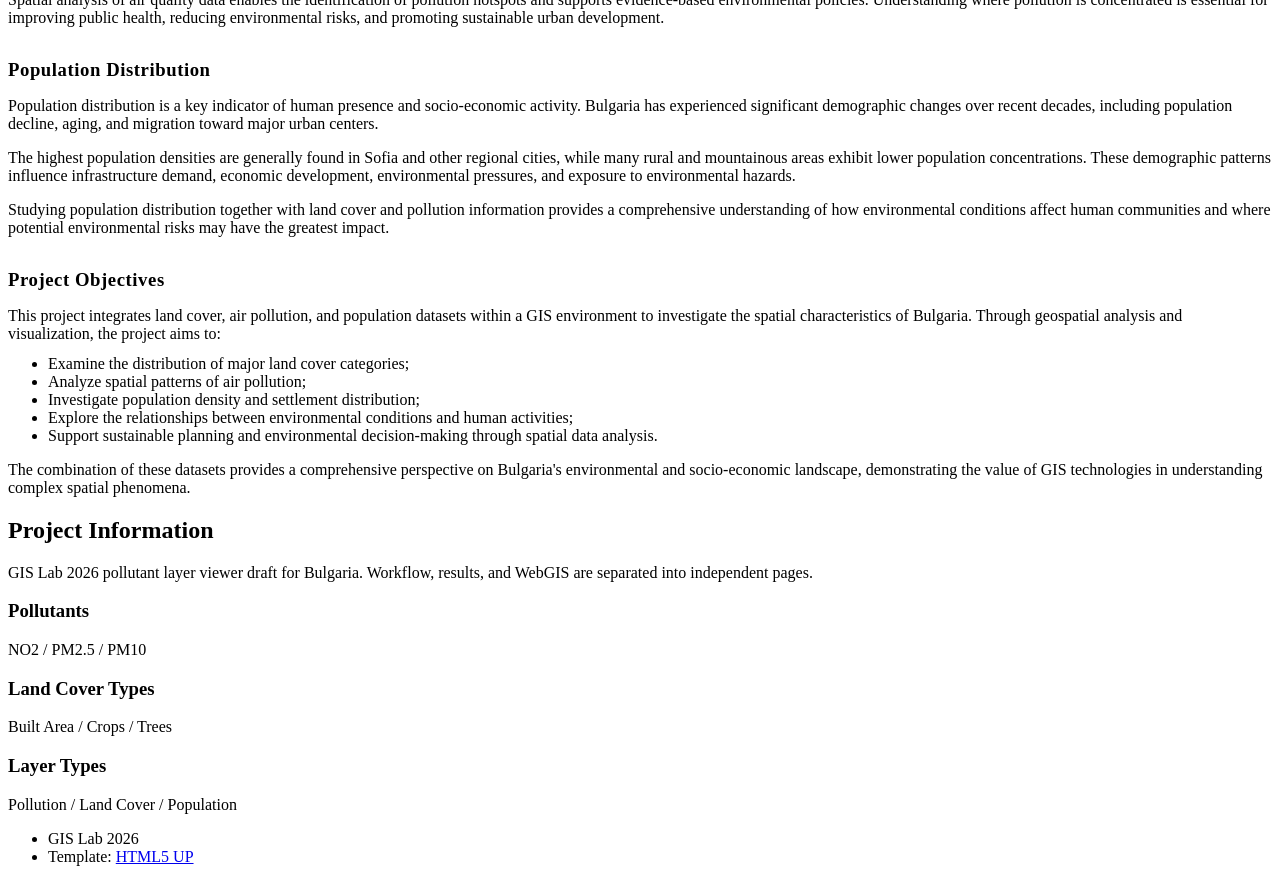
==== commit 373fac51: "Add land cover type summary" ====
--- a/index.html
+++ b/index.html
@@ -91,6 +91,10 @@
 						<p>NO2 / PM2.5 / PM10</p>
 					</section>
 					<section>
+						<h3>Land Cover Types</h3>
+						<p>Built Area / Crops / Trees</p>
+					</section>
+					<section>
 						<h3>Layer Types</h3>
 						<p>Pollution / Land Cover / Population</p>
 					</section>
--- a/assets/css/custom.css
+++ b/assets/css/custom.css
@@ -263,6 +263,82 @@
 	max-width: 100%;
 }
 
+.map-legend.map-legend-large {
+	max-width: min(24rem, calc(100% - 2rem));
+}
+
+.map-legend-image-large {
+	max-height: 18rem;
+	object-fit: contain;
+}
+
+.sld-legend {
+	color: #212931;
+	font-size: 0.78rem;
+	line-height: 1.25;
+	min-width: 11rem;
+}
+
+.sld-legend-title {
+	display: block;
+	font-size: 0.78rem;
+	font-weight: 900;
+	letter-spacing: 0.03em;
+	margin-bottom: 0.55rem;
+	text-transform: uppercase;
+}
+
+.sld-legend-items {
+	list-style: none;
+	margin: 0;
+	max-height: 18rem;
+	overflow-y: auto;
+	padding: 0;
+}
+
+.sld-legend-items li {
+	align-items: center;
+	display: grid;
+	gap: 0.45rem;
+	grid-template-columns: 1.25rem minmax(0, 1fr);
+	margin: 0.35rem 0;
+}
+
+.sld-swatch {
+	border: solid 1px #232323;
+	display: block;
+	height: 0.9rem;
+	width: 1.25rem;
+}
+
+.sld-pattern-swatch {
+	background: repeating-linear-gradient(45deg, #d9dee3 0, #d9dee3 4px, #ffffff 4px, #ffffff 8px);
+}
+
+.sld-gradient {
+	border: solid 1px #d9dee3;
+	display: block;
+	height: 0.85rem;
+	width: 100%;
+}
+
+.sld-gradient-labels {
+	display: flex;
+	justify-content: space-between;
+	margin-top: 0.25rem;
+}
+
+.sld-gradient-labels em,
+.sld-legend-note {
+	color: #4a5560;
+	font-size: 0.72rem;
+	font-style: normal;
+}
+
+.sld-legend-note {
+	margin: 0;
+}
+
 .map-loading {
 	background: rgba(255, 255, 255, 0.96);
 	border: solid 1px #d9dee3;
@@ -464,6 +540,32 @@
 	margin-bottom: 1rem;
 }
 
+.analysis-section > header {
+	margin-bottom: 1rem;
+	text-align: left;
+}
+
+.analysis-section > header h3 {
+	margin-bottom: 0.5rem;
+}
+
+.analysis-divider {
+	border: 0;
+	border-top: solid 2px #eeeeee;
+	margin: 2.5rem 0;
+}
+
+.analysis-output-list {
+	display: grid;
+	gap: 2rem;
+	margin-top: 2rem;
+}
+
+.analysis-output-list .result-output-block {
+	border-top: solid 2px #eeeeee;
+	padding-top: 1.5rem;
+}
+
 .results-grid {
 	display: grid;
 	gap: 1.25rem;
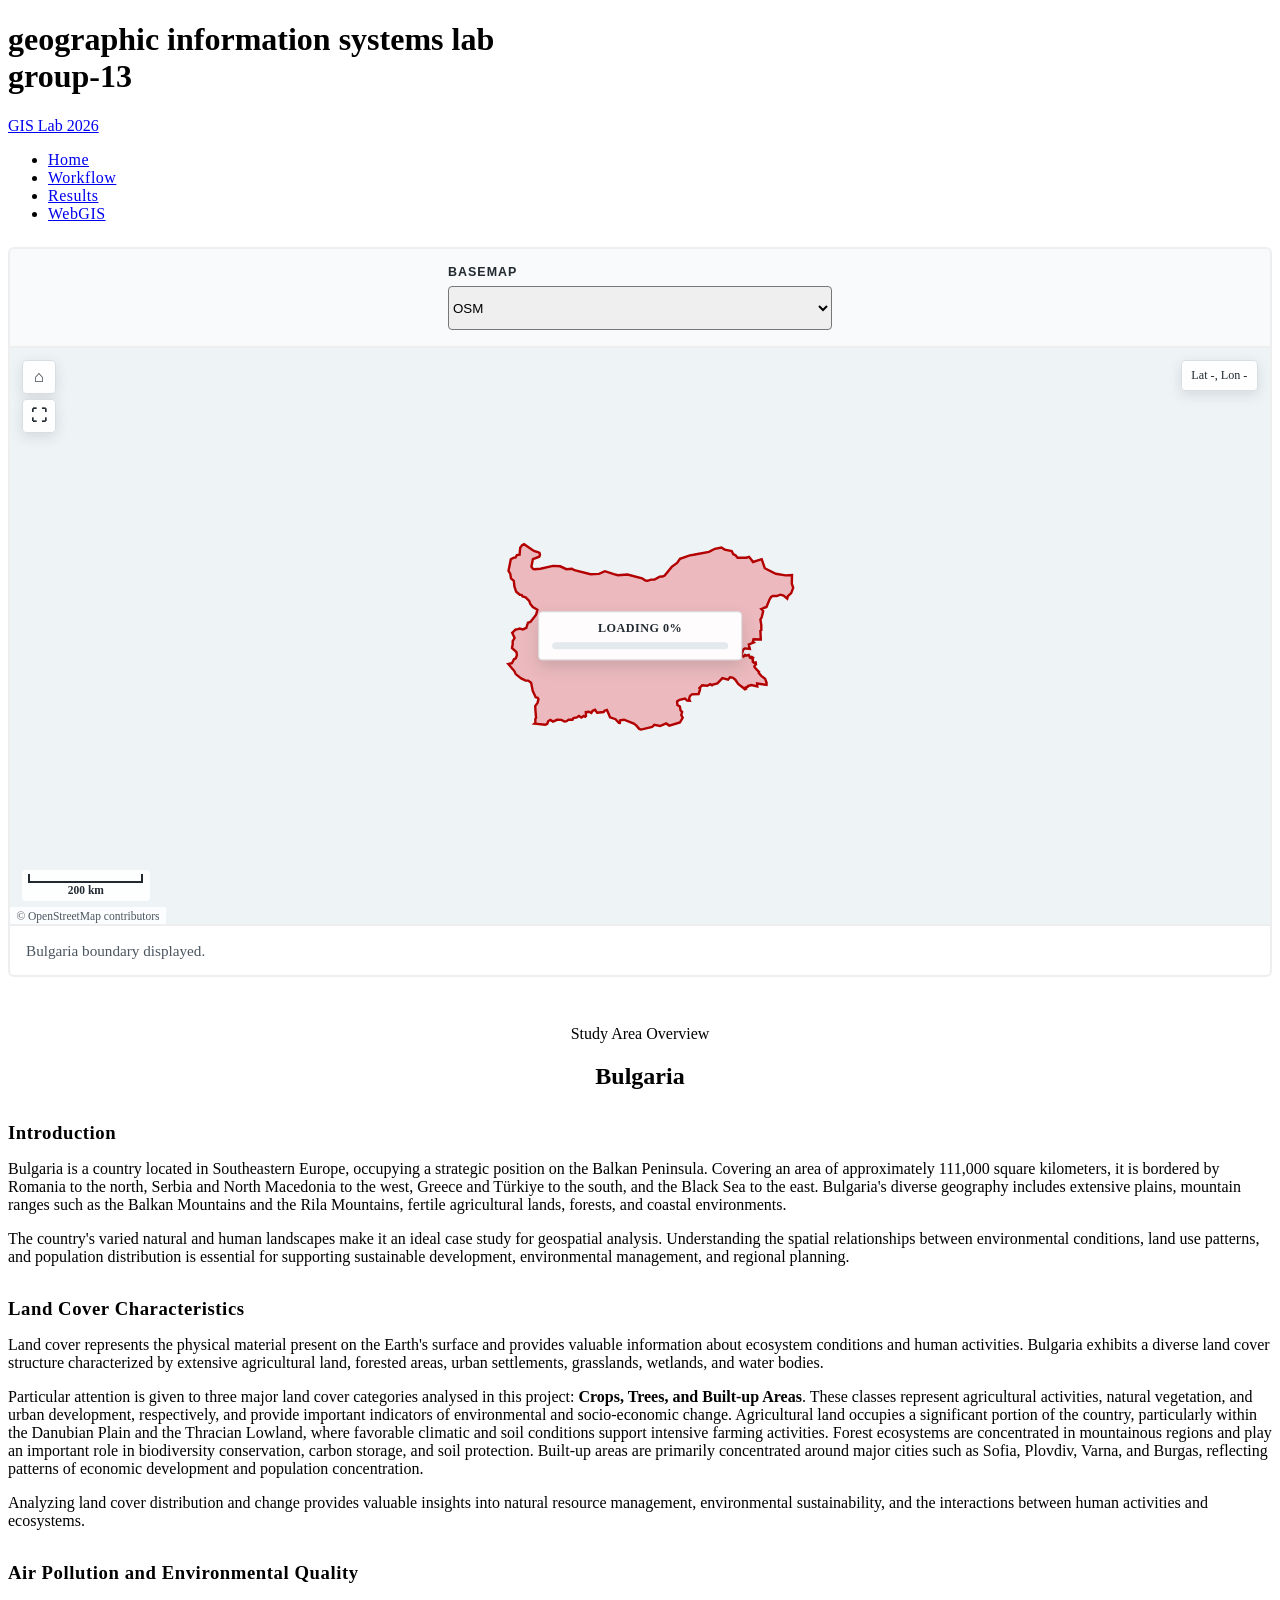
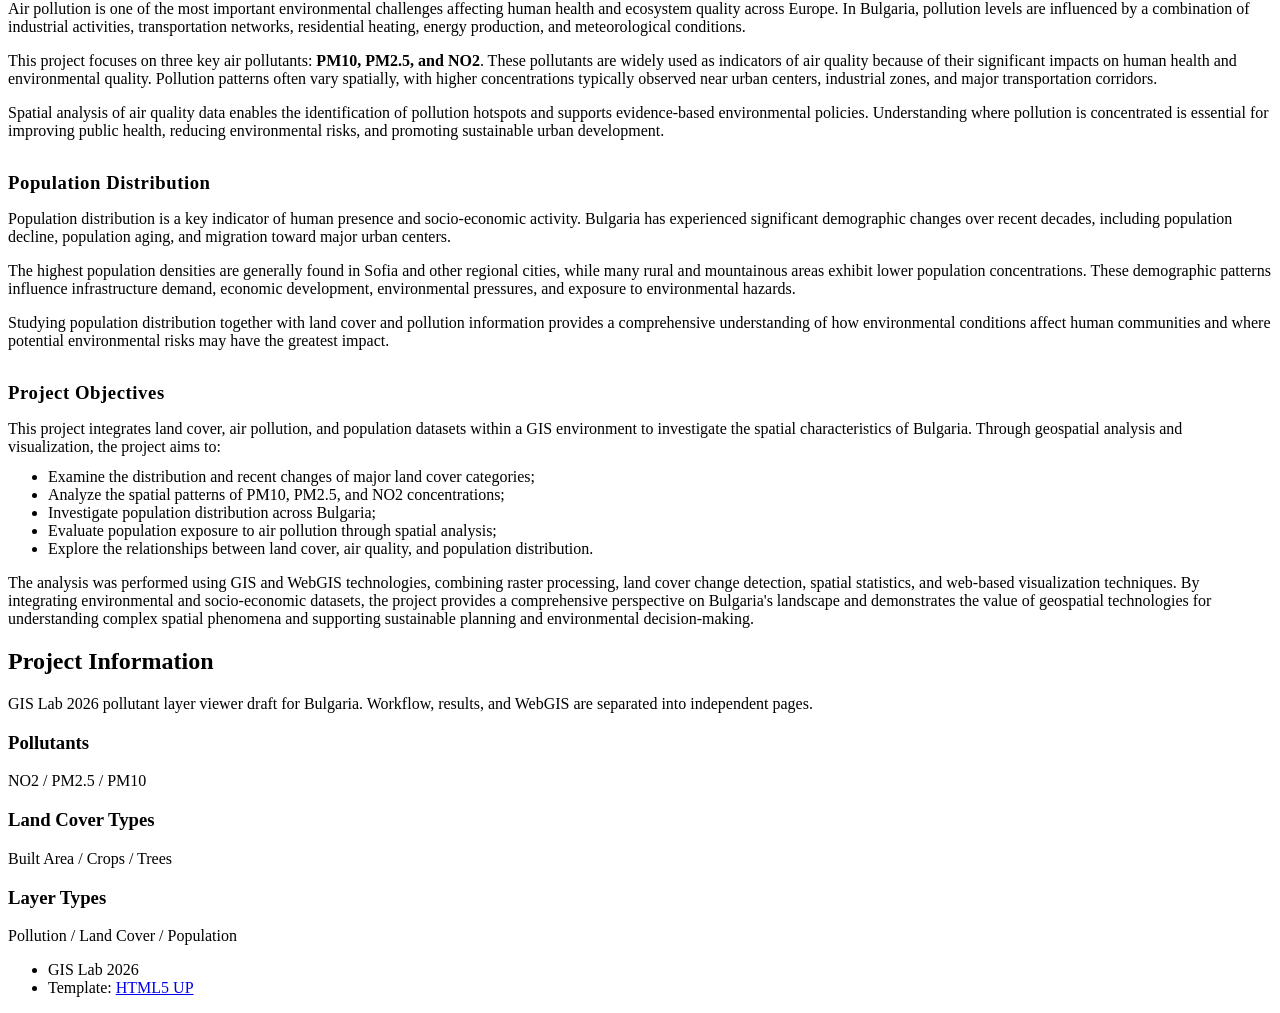
==== commit 35cdc880: "Show Bulgaria boundary on home map" ====
--- a/index.html
+++ b/index.html
@@ -6,11 +6,11 @@
 -->
 <html>
 	<head>
-		<title>GIS Lab 2026 - Home</title>
+		<title>Geographic Information Systems Lab - Home</title>
 		<meta charset="utf-8" />
 		<meta name="viewport" content="width=device-width, initial-scale=1, user-scalable=no" />
 		<link rel="stylesheet" href="assets/css/main.css" />
-		<link rel="stylesheet" href="assets/css/custom.css?v=20260605-home-overview" />
+		<link rel="stylesheet" href="assets/css/custom.css?v=20260607-home-boundary-map" />
 		<noscript><link rel="stylesheet" href="assets/css/noscript.css" /></noscript>
 	</head>
 	<body class="is-preload">
@@ -18,7 +18,7 @@
 		<div id="wrapper" class="fade-in">
 
 			<div id="intro">
-				<h1>GIS Lab 2026</h1>
+				<h1>geographic information systems lab<br />group-13</h1>
 			</div>
 
 			<header id="header">
@@ -36,11 +36,20 @@
 
 			<div id="main">
 				<article class="post featured home-blank">
-					<section class="home-gee-app">
-						<iframe src="https://eo-assignment2.projects.earthengine.app/view/bgboundaries" title="Bulgaria Boundary - Google Earth Engine" loading="lazy"></iframe>
-						<p class="home-gee-link">
-							<a href="https://eo-assignment2.projects.earthengine.app/view/bgboundaries" target="_blank" rel="noopener" class="button">Open Earth Engine App</a>
-						</p>
+					<section class="home-location-map">
+						<div class="pollutant-map-shell home-map-shell">
+							<div class="map-toolbar">
+								<label for="home-basemap">
+									Basemap
+									<select id="home-basemap" class="basemap-select">
+										<option value="osm">OSM</option>
+										<option value="satellite">Satellite</option>
+									</select>
+								</label>
+							</div>
+							<div class="pollutant-map home-map" id="home-map" data-map-center-lat="42.7661" data-map-center-lng="25.2383" data-map-zoom="6" data-boundary-url="assets/data/home/bulgaria-boundary.geojson" data-boundary-label="Bulgaria boundary" data-empty-status="Bulgaria boundary displayed."></div>
+							<p class="map-status">Bulgaria geographic location.</p>
+						</div>
 					</section>
 					<section class="home-study-overview">
 						<header class="major">
@@ -52,30 +61,30 @@
 						<p>The country's varied natural and human landscapes make it an ideal case study for geospatial analysis. Understanding the spatial relationships between environmental conditions, land use patterns, and population distribution is essential for supporting sustainable development, environmental management, and regional planning.</p>
 
 						<h3>Land Cover Characteristics</h3>
-						<p>Land cover represents the physical material present on the Earth's surface and provides valuable information about ecosystem conditions and human activities. Bulgaria exhibits a highly diverse land cover structure characterized by agricultural areas, forests, grasslands, wetlands, urban settlements, and water bodies.</p>
-						<p>Agricultural land occupies a significant portion of the country, particularly within the Danubian Plain and the Thracian Lowland, where favorable climatic and soil conditions support intensive farming activities. Forest ecosystems are concentrated in mountainous regions and play an important role in biodiversity conservation, carbon storage, and soil protection. Urban areas are primarily concentrated around major cities such as Sofia, Plovdiv, Varna, and Burgas, reflecting patterns of economic development and population concentration.</p>
-						<p>Analyzing land cover distribution provides insights into natural resource management, environmental sustainability, and the interactions between human activities and ecosystems.</p>
+						<p>Land cover represents the physical material present on the Earth's surface and provides valuable information about ecosystem conditions and human activities. Bulgaria exhibits a diverse land cover structure characterized by extensive agricultural land, forested areas, urban settlements, grasslands, wetlands, and water bodies.</p>
+						<p>Particular attention is given to three major land cover categories analysed in this project: <strong>Crops, Trees, and Built-up Areas</strong>. These classes represent agricultural activities, natural vegetation, and urban development, respectively, and provide important indicators of environmental and socio-economic change. Agricultural land occupies a significant portion of the country, particularly within the Danubian Plain and the Thracian Lowland, where favorable climatic and soil conditions support intensive farming activities. Forest ecosystems are concentrated in mountainous regions and play an important role in biodiversity conservation, carbon storage, and soil protection. Built-up areas are primarily concentrated around major cities such as Sofia, Plovdiv, Varna, and Burgas, reflecting patterns of economic development and population concentration.</p>
+						<p>Analyzing land cover distribution and change provides valuable insights into natural resource management, environmental sustainability, and the interactions between human activities and ecosystems.</p>
 
 						<h3>Air Pollution and Environmental Quality</h3>
 						<p>Air pollution is one of the most important environmental challenges affecting human health and ecosystem quality across Europe. In Bulgaria, pollution levels are influenced by a combination of industrial activities, transportation networks, residential heating, energy production, and meteorological conditions.</p>
-						<p>Particulate matter (PM10 and PM2.5) and nitrogen dioxide (NO2) are among the most significant pollutants due to their impacts on respiratory and cardiovascular health. Pollution patterns often vary spatially, with higher concentrations typically observed near urban centers, industrial zones, and major transportation corridors.</p>
+						<p>This project focuses on three key air pollutants: <strong>PM10, PM2.5, and NO2</strong>. These pollutants are widely used as indicators of air quality because of their significant impacts on human health and environmental quality. Pollution patterns often vary spatially, with higher concentrations typically observed near urban centers, industrial zones, and major transportation corridors.</p>
 						<p>Spatial analysis of air quality data enables the identification of pollution hotspots and supports evidence-based environmental policies. Understanding where pollution is concentrated is essential for improving public health, reducing environmental risks, and promoting sustainable urban development.</p>
 
 						<h3>Population Distribution</h3>
-						<p>Population distribution is a key indicator of human presence and socio-economic activity. Bulgaria has experienced significant demographic changes over recent decades, including population decline, aging, and migration toward major urban centers.</p>
+						<p>Population distribution is a key indicator of human presence and socio-economic activity. Bulgaria has experienced significant demographic changes over recent decades, including population decline, population aging, and migration toward major urban centers.</p>
 						<p>The highest population densities are generally found in Sofia and other regional cities, while many rural and mountainous areas exhibit lower population concentrations. These demographic patterns influence infrastructure demand, economic development, environmental pressures, and exposure to environmental hazards.</p>
 						<p>Studying population distribution together with land cover and pollution information provides a comprehensive understanding of how environmental conditions affect human communities and where potential environmental risks may have the greatest impact.</p>
 
 						<h3>Project Objectives</h3>
 						<p>This project integrates land cover, air pollution, and population datasets within a GIS environment to investigate the spatial characteristics of Bulgaria. Through geospatial analysis and visualization, the project aims to:</p>
 						<ul>
-							<li>Examine the distribution of major land cover categories;</li>
-							<li>Analyze spatial patterns of air pollution;</li>
-							<li>Investigate population density and settlement distribution;</li>
-							<li>Explore the relationships between environmental conditions and human activities;</li>
-							<li>Support sustainable planning and environmental decision-making through spatial data analysis.</li>
+							<li>Examine the distribution and recent changes of major land cover categories;</li>
+							<li>Analyze the spatial patterns of PM10, PM2.5, and NO2 concentrations;</li>
+							<li>Investigate population distribution across Bulgaria;</li>
+							<li>Evaluate population exposure to air pollution through spatial analysis;</li>
+							<li>Explore the relationships between land cover, air quality, and population distribution.</li>
 						</ul>
-						<p>The combination of these datasets provides a comprehensive perspective on Bulgaria's environmental and socio-economic landscape, demonstrating the value of GIS technologies in understanding complex spatial phenomena.</p>
+						<p>The analysis was performed using GIS and WebGIS technologies, combining raster processing, land cover change detection, spatial statistics, and web-based visualization techniques. By integrating environmental and socio-economic datasets, the project provides a comprehensive perspective on Bulgaria's landscape and demonstrates the value of geospatial technologies for understanding complex spatial phenomena and supporting sustainable planning and environmental decision-making.</p>
 					</section>
 				</article>
 			</div>
@@ -114,6 +123,7 @@
 		<script src="assets/js/breakpoints.min.js"></script>
 		<script src="assets/js/util.js"></script>
 		<script src="assets/js/main.js"></script>
+		<script src="assets/js/map-demo.js?v=20260607-home-boundary-map"></script>
 
 	</body>
 </html>
--- a/assets/css/custom.css
+++ b/assets/css/custom.css
@@ -141,6 +141,15 @@
 	z-index: 2;
 }
 
+.simple-map-boundary-overlay {
+	height: 100%;
+	inset: 0;
+	pointer-events: none;
+	position: absolute;
+	width: 100%;
+	z-index: 2;
+}
+
 .map-control-stack {
 	display: flex;
 	flex-direction: column;
@@ -495,22 +504,21 @@
 	min-height: 24rem;
 }
 
-.home-gee-app {
+.home-location-map {
 	margin-top: 1.5rem;
 }
 
-.home-gee-app iframe {
-	background: #eef3f6;
-	border: solid 1px #d9dee3;
-	border-radius: 4px;
-	display: block;
-	height: 42rem;
-	width: 100%;
-}
-
-.home-gee-link {
-	margin: 1rem 0 0 0;
-	text-align: right;
+.home-location-map .pollutant-map-shell {
+	margin: 0;
+}
+
+.home-location-map .map-toolbar {
+	grid-template-columns: minmax(0, 24rem);
+	justify-content: center;
+}
+
+.home-location-map .pollutant-map {
+	height: 36rem;
 }
 
 .home-study-overview {
@@ -564,6 +572,33 @@
 .analysis-output-list .result-output-block {
 	border-top: solid 2px #eeeeee;
 	padding-top: 1.5rem;
+}
+
+.pollutant-output-grid {
+	align-items: start;
+	display: grid;
+	gap: 1.25rem;
+	grid-template-columns: repeat(3, minmax(0, 1fr));
+	margin-top: 2rem;
+}
+
+.pollutant-output-grid > .pollutant-result-column {
+	margin-top: 0;
+}
+
+.result-empty-note {
+	align-items: center;
+	background: #f4f7f9;
+	border: solid 1px #eeeeee;
+	border-radius: 4px;
+	color: #717981;
+	display: flex;
+	min-height: 11rem;
+	padding: 1rem;
+}
+
+.result-empty-note p {
+	margin-bottom: 0;
 }
 
 .results-grid {
@@ -611,7 +646,15 @@
 }
 
 .result-image-viewer .output-image {
+	box-sizing: border-box;
 	cursor: zoom-in;
+	height: 18rem;
+	max-height: none;
+	object-fit: contain;
+}
+
+.population-analysis-section .result-image-viewer .output-image {
+	height: 12.5rem;
 }
 
 .result-image-actions {
@@ -665,54 +708,86 @@
 	border-spacing: 0;
 	min-width: 34rem;
 	overflow: hidden;
+	table-layout: fixed;
+	width: 100%;
 }
 
 .landcover-stat-table caption {
-	background: #212931;
+	background: #1f3f73;
 	color: #ffffff;
 	font-family: "Source Sans Pro", Helvetica, sans-serif;
 	font-size: 0.86rem;
 	font-weight: 900;
-	letter-spacing: 0.04em;
+	letter-spacing: 0;
 	line-height: 1.25;
 	padding: 0.65rem 0.75rem;
-	text-align: left;
-	text-transform: uppercase;
+	text-align: center;
+	text-transform: none;
+}
+
+.landcover-stat-table th,
+.landcover-stat-table td {
+	box-sizing: border-box;
+	height: 2.15rem;
+	line-height: 1.18;
+	vertical-align: middle;
+}
+
+.landcover-stat-table tbody td {
+	white-space: nowrap;
+}
+
+.landcover-stat-table th:nth-child(1),
+.landcover-stat-table td:nth-child(1) {
+	width: 36%;
+}
+
+.landcover-stat-table th:nth-child(2),
+.landcover-stat-table td:nth-child(2),
+.landcover-stat-table th:nth-child(3),
+.landcover-stat-table td:nth-child(3) {
+	width: 22%;
+}
+
+.landcover-stat-table th:nth-child(4),
+.landcover-stat-table td:nth-child(4) {
+	width: 20%;
 }
 
 .landcover-stat-table thead th {
-	background: #eef3f6;
-	border-bottom: solid 2px #cfd8df;
-	color: #212931;
+	background: #4a76c4;
+	border-bottom: solid 2px #c5cfe0;
+	color: #ffffff;
+	height: 3.15rem;
 }
 
 .landcover-stat-table .stat-section-label th {
 	border-top: solid 3px #ffffff;
-	color: #212931;
+	color: #0f376d;
 	font-size: 0.72rem;
 	font-weight: 900;
-	letter-spacing: 0.05em;
+	letter-spacing: 0;
+	height: 1.55rem;
+	line-height: 1.1;
 	padding-top: 0.5rem;
-	text-transform: uppercase;
-}
-
-.landcover-stat-table .stat-section-baseline td,
-.landcover-stat-table .stat-section-baseline .stat-section-label th {
-	background: #f4f7f9;
+	text-transform: none;
+}
+
+.landcover-stat-table .stat-section-label th {
+	background: #d8e1f0;
+}
+
+.landcover-stat-table .stat-section-baseline td {
+	background: #fff2cc;
 }
 
 .landcover-stat-table .stat-section-gain td,
-.landcover-stat-table .stat-section-gain .stat-section-label th {
-	background: #edf8f3;
-}
-
-.landcover-stat-table .stat-section-destination td,
-.landcover-stat-table .stat-section-destination .stat-section-label th {
-	background: #fff4ec;
+.landcover-stat-table .stat-section-destination td {
+	background: #ffffff;
 }
 
 .landcover-stat-table .stat-section + .stat-section .stat-section-label th {
-	border-top-color: #d9dee3;
+	border-top-color: #c5cfe0;
 }
 
 .result-text-placeholder {
@@ -798,7 +873,8 @@
 
 @media screen and (max-width: 980px) {
 	.summary-grid,
-	.results-grid {
+	.results-grid,
+	.pollutant-output-grid {
 		grid-template-columns: 1fr;
 	}
 
@@ -830,7 +906,15 @@
 		max-height: 16rem;
 	}
 
-	.home-gee-app iframe {
+	.result-image-viewer .output-image {
+		height: 16rem;
+	}
+
+	.population-analysis-section .result-image-viewer .output-image {
+		height: 11rem;
+	}
+
+	.home-location-map .pollutant-map {
 		height: 30rem;
 	}
 }
